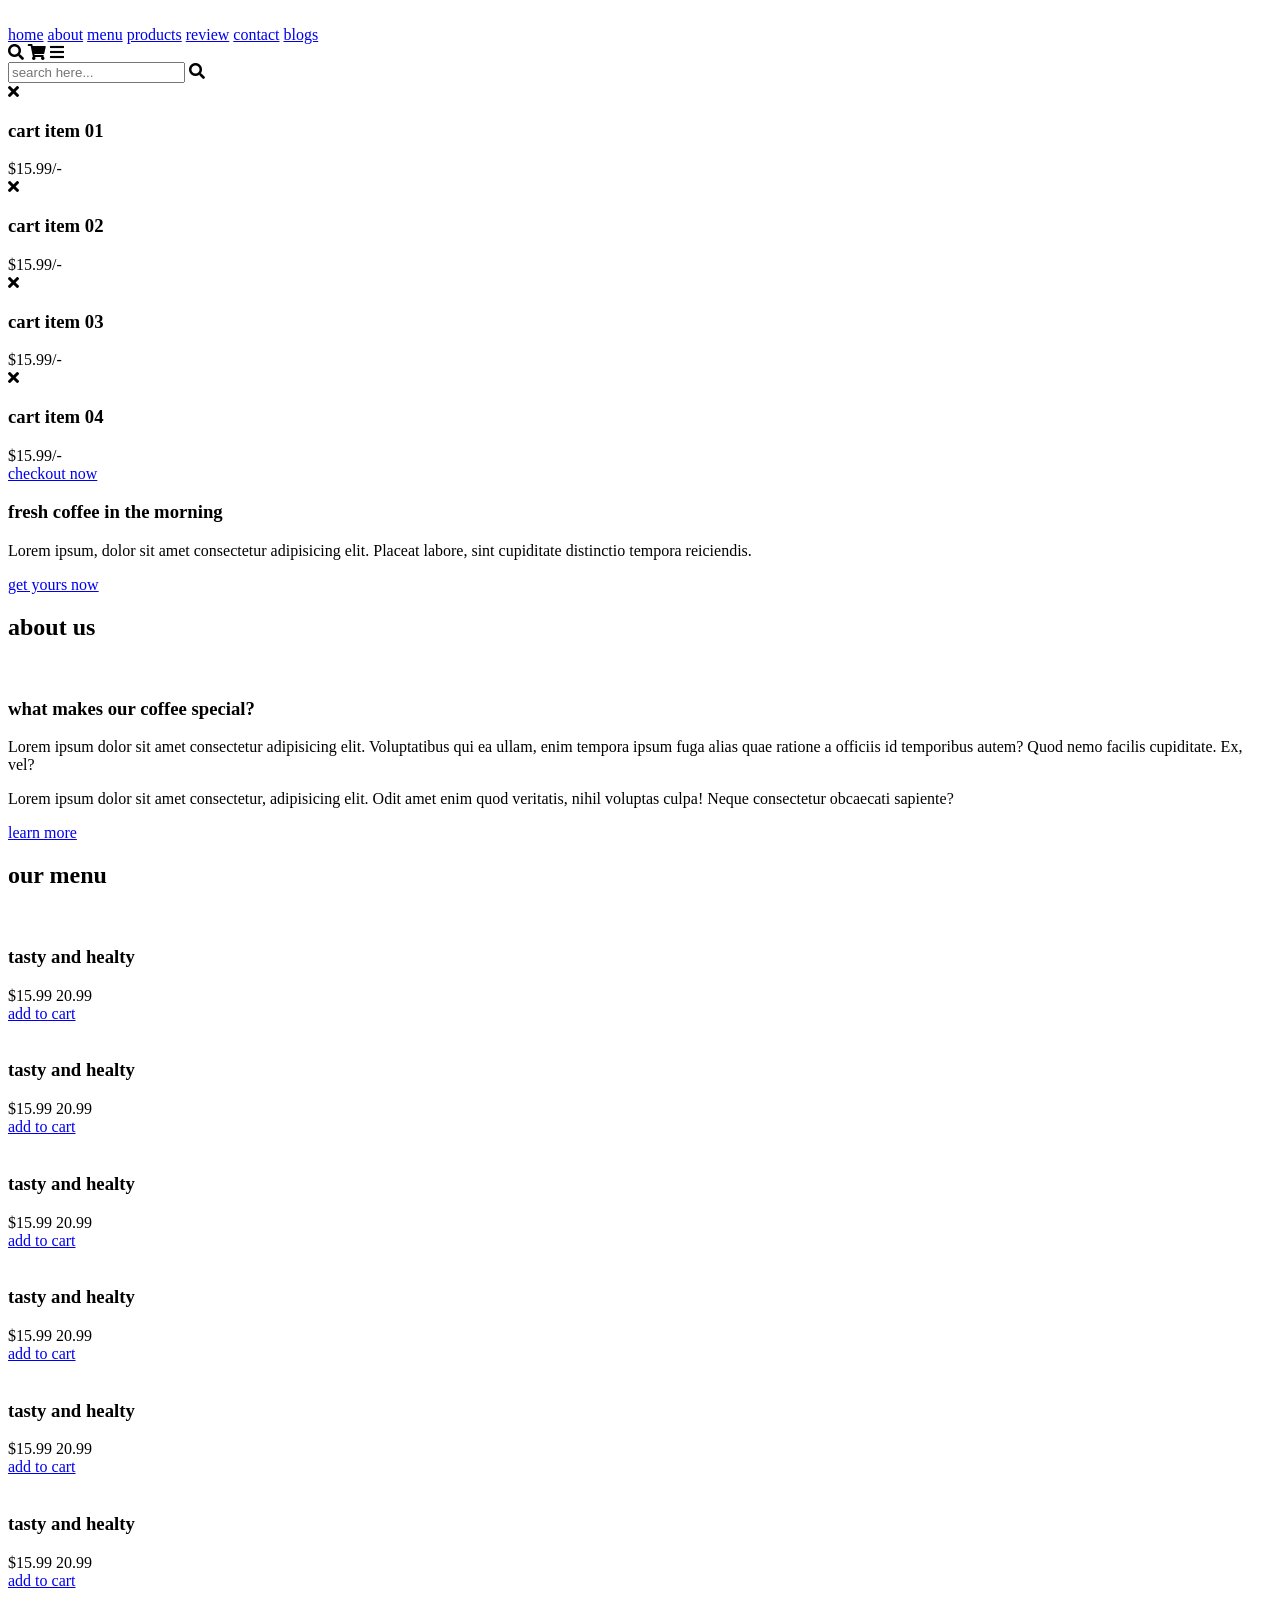
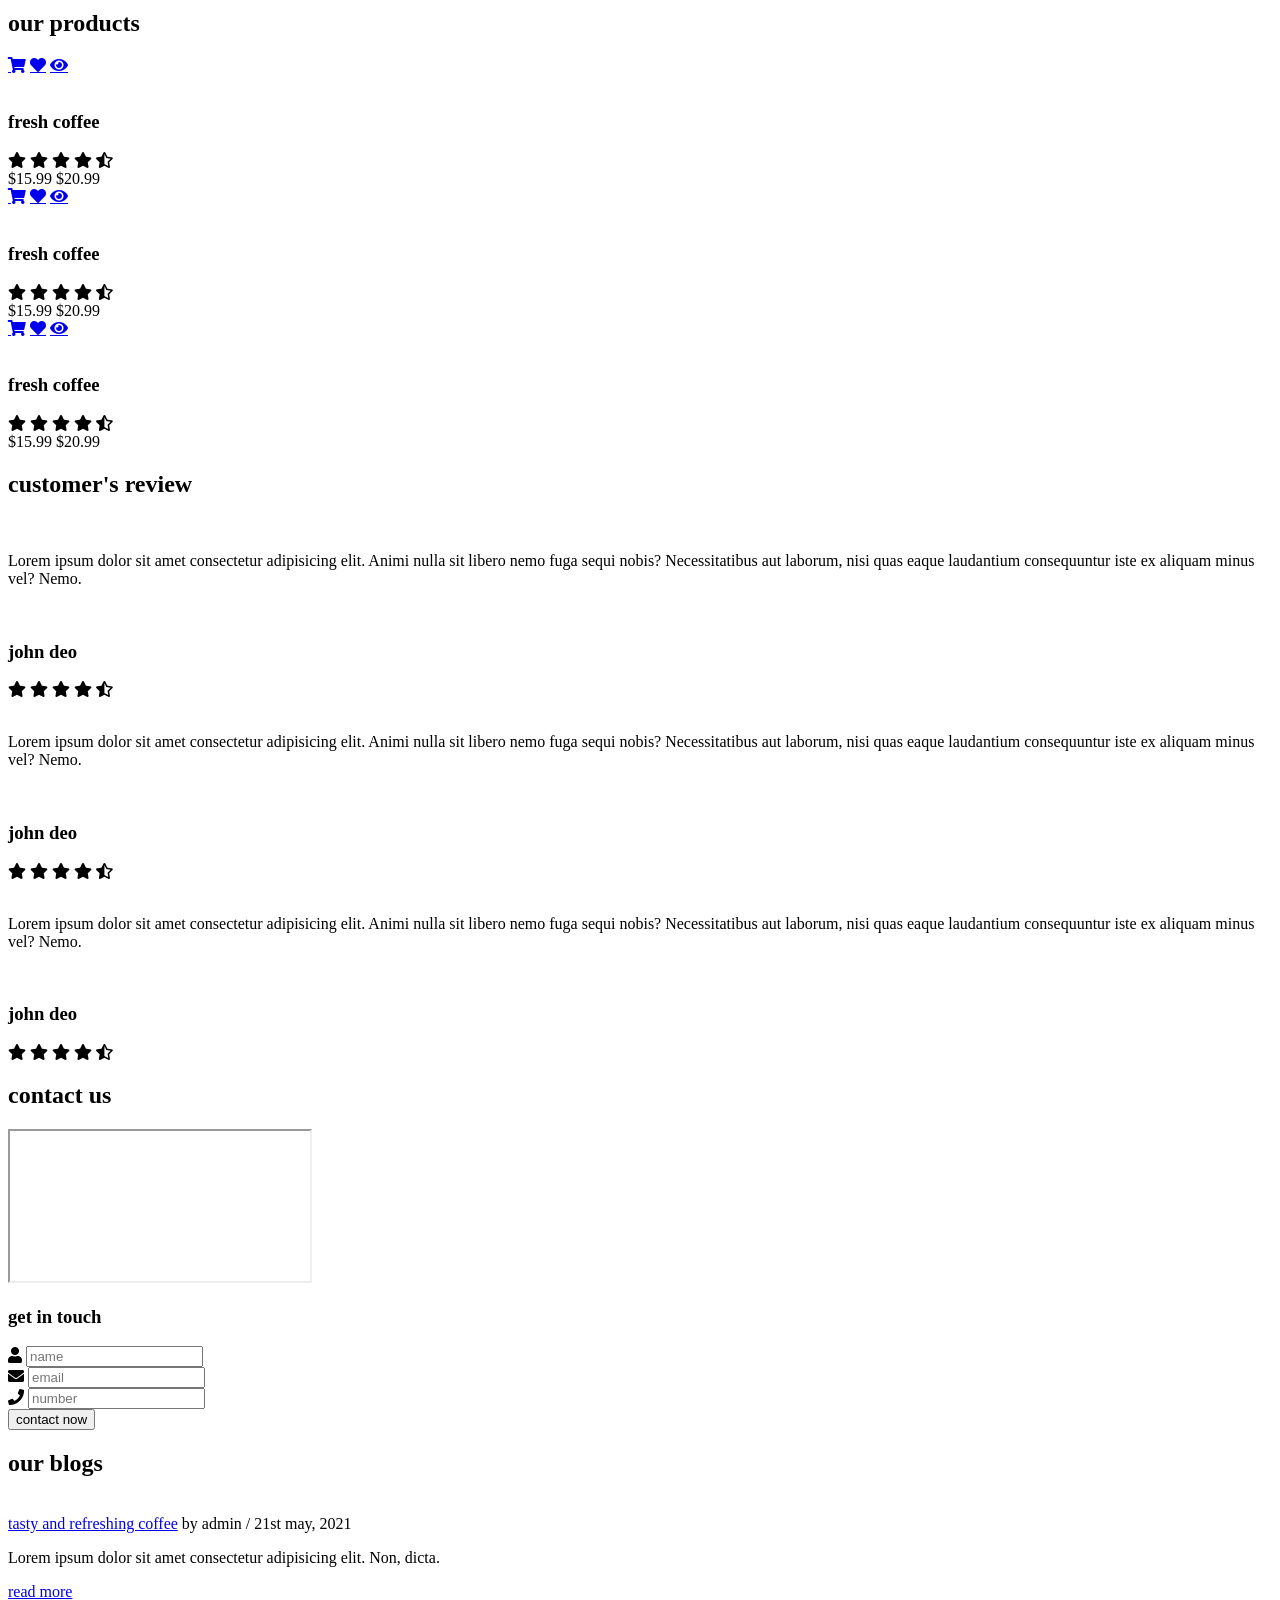
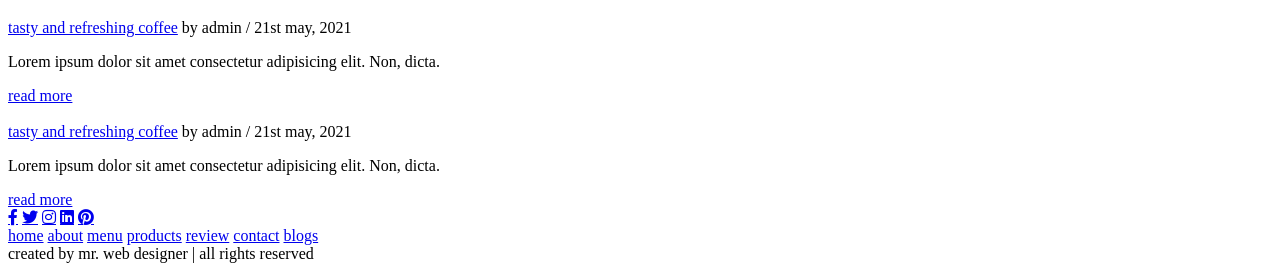
==== index.html @ 1914f65a "Add files via upload" ====
<!DOCTYPE html>
<html lang="en">
<head>
    <meta charset="UTF-8">
    <meta http-equiv="X-UA-Compatible" content="IE=edge">
    <meta name="viewport" content="width=device-width, initial-scale=1.0">
    <title>complete responsive coffee shop website design</title>

    <!-- font awesome cdn link  -->
    <link rel="stylesheet" href="https://cdnjs.cloudflare.com/ajax/libs/font-awesome/5.15.4/css/all.min.css">

    <!-- custom css file link  -->
    <link rel="stylesheet" href="css/style.css">

</head>
<body>
    
<!-- header section starts  -->

<header class="header">

    <a href="#" class="logo">
        <img src="images/logo.png" alt="">
    </a>

    <nav class="navbar">
        <a href="#home">home</a>
        <a href="#about">about</a>
        <a href="#menu">menu</a>
        <a href="#products">products</a>
        <a href="#review">review</a>
        <a href="#contact">contact</a>
        <a href="#blogs">blogs</a>
    </nav>

    <div class="icons">
        <div class="fas fa-search" id="search-btn"></div>
        <div class="fas fa-shopping-cart" id="cart-btn"></div>
        <div class="fas fa-bars" id="menu-btn"></div>
    </div>

    <div class="search-form">
        <input type="search" id="search-box" placeholder="search here...">
        <label for="search-box" class="fas fa-search"></label>
    </div>

    <div class="cart-items-container">
        <div class="cart-item">
            <span class="fas fa-times"></span>
            <img src="images/cart-item-1.png" alt="">
            <div class="content">
                <h3>cart item 01</h3>
                <div class="price">$15.99/-</div>
            </div>
        </div>
        <div class="cart-item">
            <span class="fas fa-times"></span>
            <img src="images/cart-item-2.png" alt="">
            <div class="content">
                <h3>cart item 02</h3>
                <div class="price">$15.99/-</div>
            </div>
        </div>
        <div class="cart-item">
            <span class="fas fa-times"></span>
            <img src="images/cart-item-3.png" alt="">
            <div class="content">
                <h3>cart item 03</h3>
                <div class="price">$15.99/-</div>
            </div>
        </div>
        <div class="cart-item">
            <span class="fas fa-times"></span>
            <img src="images/cart-item-4.png" alt="">
            <div class="content">
                <h3>cart item 04</h3>
                <div class="price">$15.99/-</div>
            </div>
        </div>
        <a href="#" class="btn">checkout now</a>
    </div>

</header>

<!-- header section ends -->

<!-- home section starts  -->

<section class="home" id="home">

    <div class="content">
        <h3>fresh coffee in the morning</h3>
        <p>Lorem ipsum, dolor sit amet consectetur adipisicing elit. Placeat labore, sint cupiditate distinctio tempora reiciendis.</p>
        <a href="#" class="btn">get yours now</a>
    </div>

</section>

<!-- home section ends -->

<!-- about section starts  -->

<section class="about" id="about">

    <h1 class="heading"> <span>about</span> us </h1>

    <div class="row">

        <div class="image">
            <img src="images/about-img.jpeg" alt="">
        </div>

        <div class="content">
            <h3>what makes our coffee special?</h3>
            <p>Lorem ipsum dolor sit amet consectetur adipisicing elit. Voluptatibus qui ea ullam, enim tempora ipsum fuga alias quae ratione a officiis id temporibus autem? Quod nemo facilis cupiditate. Ex, vel?</p>
            <p>Lorem ipsum dolor sit amet consectetur, adipisicing elit. Odit amet enim quod veritatis, nihil voluptas culpa! Neque consectetur obcaecati sapiente?</p>
            <a href="#" class="btn">learn more</a>
        </div>

    </div>

</section>

<!-- about section ends -->

<!-- menu section starts  -->

<section class="menu" id="menu">

    <h1 class="heading"> our <span>menu</span> </h1>

    <div class="box-container">

        <div class="box">
            <img src="images/menu-1.png" alt="">
            <h3>tasty and healty</h3>
            <div class="price">$15.99 <span>20.99</span></div>
            <a href="#" class="btn">add to cart</a>
        </div>

        <div class="box">
            <img src="images/menu-2.png" alt="">
            <h3>tasty and healty</h3>
            <div class="price">$15.99 <span>20.99</span></div>
            <a href="#" class="btn">add to cart</a>
        </div>

        <div class="box">
            <img src="images/menu-3.png" alt="">
            <h3>tasty and healty</h3>
            <div class="price">$15.99 <span>20.99</span></div>
            <a href="#" class="btn">add to cart</a>
        </div>

        <div class="box">
            <img src="images/menu-4.png" alt="">
            <h3>tasty and healty</h3>
            <div class="price">$15.99 <span>20.99</span></div>
            <a href="#" class="btn">add to cart</a>
        </div>

        <div class="box">
            <img src="images/menu-5.png" alt="">
            <h3>tasty and healty</h3>
            <div class="price">$15.99 <span>20.99</span></div>
            <a href="#" class="btn">add to cart</a>
        </div>

        <div class="box">
            <img src="images/menu-6.png" alt="">
            <h3>tasty and healty</h3>
            <div class="price">$15.99 <span>20.99</span></div>
            <a href="#" class="btn">add to cart</a>
        </div>

    </div>

</section>

<!-- menu section ends -->

<section class="products" id="products">

    <h1 class="heading"> our <span>products</span> </h1>

    <div class="box-container">

        <div class="box">
            <div class="icons">
                <a href="#" class="fas fa-shopping-cart"></a>
                <a href="#" class="fas fa-heart"></a>
                <a href="#" class="fas fa-eye"></a>
            </div>
            <div class="image">
                <img src="images/product-1.png" alt="">
            </div>
            <div class="content">
                <h3>fresh coffee</h3>
                <div class="stars">
                    <i class="fas fa-star"></i>
                    <i class="fas fa-star"></i>
                    <i class="fas fa-star"></i>
                    <i class="fas fa-star"></i>
                    <i class="fas fa-star-half-alt"></i>
                </div>
                <div class="price">$15.99 <span>$20.99</span></div>
            </div>
        </div>

        <div class="box">
            <div class="icons">
                <a href="#" class="fas fa-shopping-cart"></a>
                <a href="#" class="fas fa-heart"></a>
                <a href="#" class="fas fa-eye"></a>
            </div>
            <div class="image">
                <img src="images/product-2.png" alt="">
            </div>
            <div class="content">
                <h3>fresh coffee</h3>
                <div class="stars">
                    <i class="fas fa-star"></i>
                    <i class="fas fa-star"></i>
                    <i class="fas fa-star"></i>
                    <i class="fas fa-star"></i>
                    <i class="fas fa-star-half-alt"></i>
                </div>
                <div class="price">$15.99 <span>$20.99</span></div>
            </div>
        </div>

        <div class="box">
            <div class="icons">
                <a href="#" class="fas fa-shopping-cart"></a>
                <a href="#" class="fas fa-heart"></a>
                <a href="#" class="fas fa-eye"></a>
            </div>
            <div class="image">
                <img src="images/product-3.png" alt="">
            </div>
            <div class="content">
                <h3>fresh coffee</h3>
                <div class="stars">
                    <i class="fas fa-star"></i>
                    <i class="fas fa-star"></i>
                    <i class="fas fa-star"></i>
                    <i class="fas fa-star"></i>
                    <i class="fas fa-star-half-alt"></i>
                </div>
                <div class="price">$15.99 <span>$20.99</span></div>
            </div>
        </div>

    </div>

</section>

<!-- review section starts  -->

<section class="review" id="review">

    <h1 class="heading"> customer's <span>review</span> </h1>

    <div class="box-container">

        <div class="box">
            <img src="images/quote-img.png" alt="" class="quote">
            <p>Lorem ipsum dolor sit amet consectetur adipisicing elit. Animi nulla sit libero nemo fuga sequi nobis? Necessitatibus aut laborum, nisi quas eaque laudantium consequuntur iste ex aliquam minus vel? Nemo.</p>
            <img src="images/pic-1.png" class="user" alt="">
            <h3>john deo</h3>
            <div class="stars">
                <i class="fas fa-star"></i>
                <i class="fas fa-star"></i>
                <i class="fas fa-star"></i>
                <i class="fas fa-star"></i>
                <i class="fas fa-star-half-alt"></i>
            </div>
        </div>

        <div class="box">
            <img src="images/quote-img.png" alt="" class="quote">
            <p>Lorem ipsum dolor sit amet consectetur adipisicing elit. Animi nulla sit libero nemo fuga sequi nobis? Necessitatibus aut laborum, nisi quas eaque laudantium consequuntur iste ex aliquam minus vel? Nemo.</p>
            <img src="images/pic-2.png" class="user" alt="">
            <h3>john deo</h3>
            <div class="stars">
                <i class="fas fa-star"></i>
                <i class="fas fa-star"></i>
                <i class="fas fa-star"></i>
                <i class="fas fa-star"></i>
                <i class="fas fa-star-half-alt"></i>
            </div>
        </div>
        
        <div class="box">
            <img src="images/quote-img.png" alt="" class="quote">
            <p>Lorem ipsum dolor sit amet consectetur adipisicing elit. Animi nulla sit libero nemo fuga sequi nobis? Necessitatibus aut laborum, nisi quas eaque laudantium consequuntur iste ex aliquam minus vel? Nemo.</p>
            <img src="images/pic-3.png" class="user" alt="">
            <h3>john deo</h3>
            <div class="stars">
                <i class="fas fa-star"></i>
                <i class="fas fa-star"></i>
                <i class="fas fa-star"></i>
                <i class="fas fa-star"></i>
                <i class="fas fa-star-half-alt"></i>
            </div>
        </div>

    </div>

</section>

<!-- review section ends -->

<!-- contact section starts  -->

<section class="contact" id="contact">

    <h1 class="heading"> <span>contact</span> us </h1>

    <div class="row">

        <iframe class="map" src="https://www.google.com/maps/embed?pb=!1m18!1m12!1m3!1d30153.788252261566!2d72.82321484621745!3d19.141690214227783!2m3!1f0!2f0!3f0!3m2!1i1024!2i768!4f13.1!3m3!1m2!1s0x3be7b63aceef0c69%3A0x2aa80cf2287dfa3b!2sJogeshwari%20West%2C%20Mumbai%2C%20Maharashtra%20400047!5e0!3m2!1sen!2sin!4v1629452077891!5m2!1sen!2sin" allowfullscreen="" loading="lazy"></iframe>

        <form action="">
            <h3>get in touch</h3>
            <div class="inputBox">
                <span class="fas fa-user"></span>
                <input type="text" placeholder="name">
            </div>
            <div class="inputBox">
                <span class="fas fa-envelope"></span>
                <input type="email" placeholder="email">
            </div>
            <div class="inputBox">
                <span class="fas fa-phone"></span>
                <input type="number" placeholder="number">
            </div>
            <input type="submit" value="contact now" class="btn">
        </form>

    </div>

</section>

<!-- contact section ends -->

<!-- blogs section starts  -->

<section class="blogs" id="blogs">

    <h1 class="heading"> our <span>blogs</span> </h1>

    <div class="box-container">

        <div class="box">
            <div class="image">
                <img src="images/blog-1.jpeg" alt="">
            </div>
            <div class="content">
                <a href="#" class="title">tasty and refreshing coffee</a>
                <span>by admin / 21st may, 2021</span>
                <p>Lorem ipsum dolor sit amet consectetur adipisicing elit. Non, dicta.</p>
                <a href="#" class="btn">read more</a>
            </div>
        </div>

        <div class="box">
            <div class="image">
                <img src="images/blog-2.jpeg" alt="">
            </div>
            <div class="content">
                <a href="#" class="title">tasty and refreshing coffee</a>
                <span>by admin / 21st may, 2021</span>
                <p>Lorem ipsum dolor sit amet consectetur adipisicing elit. Non, dicta.</p>
                <a href="#" class="btn">read more</a>
            </div>
        </div>

        <div class="box">
            <div class="image">
                <img src="images/blog-3.jpeg" alt="">
            </div>
            <div class="content">
                <a href="#" class="title">tasty and refreshing coffee</a>
                <span>by admin / 21st may, 2021</span>
                <p>Lorem ipsum dolor sit amet consectetur adipisicing elit. Non, dicta.</p>
                <a href="#" class="btn">read more</a>
            </div>
        </div>

    </div>

</section>

<!-- blogs section ends -->

<!-- footer section starts  -->

<section class="footer">

    <div class="share">
        <a href="#" class="fab fa-facebook-f"></a>
        <a href="#" class="fab fa-twitter"></a>
        <a href="#" class="fab fa-instagram"></a>
        <a href="#" class="fab fa-linkedin"></a>
        <a href="#" class="fab fa-pinterest"></a>
    </div>

    <div class="links">
        <a href="#">home</a>
        <a href="#">about</a>
        <a href="#">menu</a>
        <a href="#">products</a>
        <a href="#">review</a>
        <a href="#">contact</a>
        <a href="#">blogs</a>
    </div>

    <div class="credit">created by <span>mr. web designer</span> | all rights reserved</div>

</section>

<!-- footer section ends -->

















<!-- custom js file link  -->
<script src="js/script.js"></script>

</body>
</html>
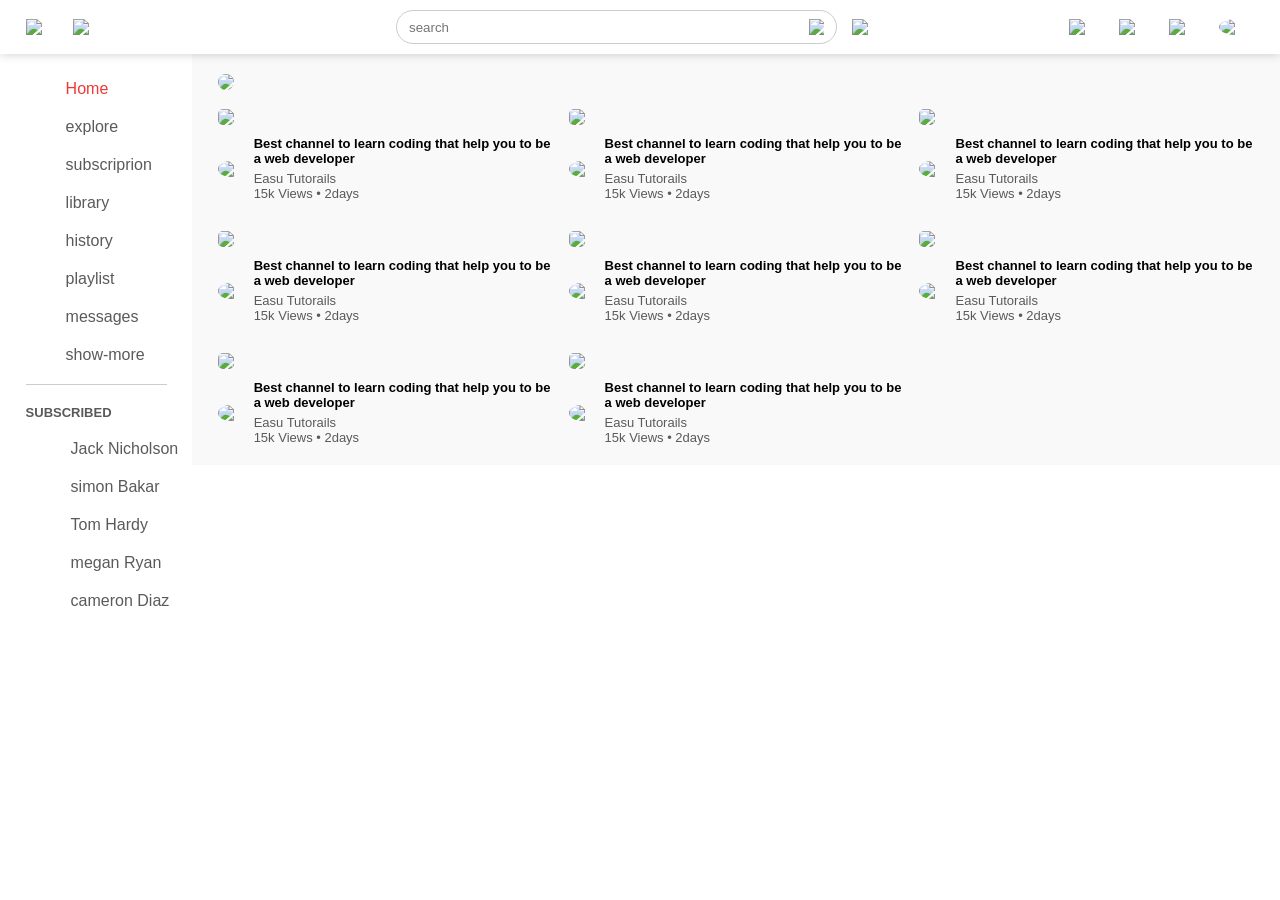
==== commit 591ee2af: "Add files via upload" ====
--- a/index.html
+++ b/index.html
@@ -4,423 +4,152 @@
     <meta charset="UTF-8">
     <meta http-equiv="X-UA-Compatible" content="IE=edge">
     <meta name="viewport" content="width=device-width, initial-scale=1.0">
-    <title>complete responsive coffee shop website design</title>
-
-    <!-- font awesome cdn link  -->
-    <link rel="stylesheet" href="https://cdnjs.cloudflare.com/ajax/libs/font-awesome/5.15.4/css/all.min.css">
-
-    <!-- custom css file link  -->
-    <link rel="stylesheet" href="css/style.css">
-
+    <title>Video Sharing Website - Easy Tutorails YouTube Channel</title>
+    <link rel="stylesheet" href="style.css">
 </head>
 <body>
-    
-<!-- header section starts  -->
+       
+    <nav class="flex-div">
+        <div class="nav-left flex-div">
+            <img src="images/menu.png" class="menu-icon">
+            <img src="images/logo.png" class="logo">
+        </div>
+        <div class="nav-middle flex-div">
+            <div class="search-box flex-div">
+                <input type="text" placeholder="search">
+                <img src="images/search.png">
+            </div>
+            <img src="images/voice-search.png" class="mic-icon">
+        </div>
+        <div class="nav-right flex-div">
+            <img src="images/upload.png">
+            <img src="images/more.png">
+            <img src="images/notification.png">
+            <img src="images/Jack.png" class="user-icon">
 
-<header class="header">
-
-    <a href="#" class="logo">
-        <img src="images/logo.png" alt="">
-    </a>
-
-    <nav class="navbar">
-        <a href="#home">home</a>
-        <a href="#about">about</a>
-        <a href="#menu">menu</a>
-        <a href="#products">products</a>
-        <a href="#review">review</a>
-        <a href="#contact">contact</a>
-        <a href="#blogs">blogs</a>
+        </div>
     </nav>
 
-    <div class="icons">
-        <div class="fas fa-search" id="search-btn"></div>
-        <div class="fas fa-shopping-cart" id="cart-btn"></div>
-        <div class="fas fa-bars" id="menu-btn"></div>
+    <!--------------------SideBar---------------->
+    <div class="sidebar">
+        <div class="shortcut-links">
+            <a href=""><img src="images/home.png" alt=""><p>Home</p></a>
+            <a href=""><img src="images/explore.png" alt=""><p>explore</p></a>
+            <a href=""><img src="images/subscriprion.png" alt=""><p>subscriprion</p></a>
+            <a href=""><img src="images/library.png" alt=""><p>library</p></a>
+            <a href=""><img src="images/history.png" alt=""><p>history</p></a>
+            <a href=""><img src="images/playlist.png" alt=""><p>playlist</p></a>
+            <a href=""><img src="images/messages.png" alt=""><p>messages</p></a>
+            <a href=""><img src="images/show-more.png" alt=""><p>show-more</p></a>
+            <hr>
+        </div>  
+        <div class="subscribed-list">
+            <h3>SUBSCRIBED</h3>
+            <a href=""><img src="images/Jack.png" alt=""><p>Jack Nicholson</p></a>
+            <a href=""><img src="images/simon.png" alt=""><p>simon Bakar</p></a>
+            <a href=""><img src="images/tom.png" alt=""><p>Tom Hardy</p></a>
+            <a href=""><img src="images/megan.png" alt=""><p>megan Ryan</p></a>
+            <a href=""><img src="images/cameron.png" alt=""><p>cameron Diaz</p></a>
+
+        </div>
     </div>
+<!-- ---------------main------------- -->
+<div class="container">
+    <div class="banner">
+        <img src="images/banner.png">
+    </div>
+    <div class="list-container">
+        <div class="vid-list">
+            <a href="play-video.html"><img src="images/thumbnail1.png" class="thumbnail"></a>
+              <div class="flex-div">
+                  <img src="images/Jack.png">
+                  <div class="vid-info">
+                    <a href="play-video.html">Best channel to learn coding that help you to be a web developer      </a>
+                     <p>Easu Tutorails</p>
+                     <p>15k Views &bull; 2days</p>
+                  </div>
+              </div>
+        </div>
+        <div class="vid-list">
+            <a href=""></a><img src="images/thumbnail2.png" class="thumbnail"></a>
+             <div class="flex-div">
+                 <img src="images/Jack.png">
+                 <div class="vid-info">
+                   <a href="">Best channel to learn coding that help you to be a web developer      </a>
+                    <p>Easu Tutorails</p>
+                    <p>15k Views &bull; 2days</p>
+                 </div>
+             </div>
+       </div>
 
-    <div class="search-form">
-        <input type="search" id="search-box" placeholder="search here...">
-        <label for="search-box" class="fas fa-search"></label>
+       <div class="vid-list">
+        <a href=""></a><img src="images/thumbnail3.png" class="thumbnail"></a>
+         <div class="flex-div">
+             <img src="images/Jack.png">
+             <div class="vid-info">
+               <a href="">Best channel to learn coding that help you to be a web developer      </a>
+                <p>Easu Tutorails</p>
+                <p>15k Views &bull; 2days</p>
+             </div>
+         </div>
+   </div>
+   <div class="vid-list">
+    <a href=""></a><img src="images/thumbnail4.png" class="thumbnail"></a>
+     <div class="flex-div">
+         <img src="images/Jack.png">
+         <div class="vid-info">
+           <a href="">Best channel to learn coding that help you to be a web developer      </a>
+            <p>Easu Tutorails</p>
+            <p>15k Views &bull; 2days</p>
+         </div>
+     </div>
+</div>
+<div class="vid-list">
+    <a href=""></a><img src="images/thumbnail5.png" class="thumbnail"></a>
+     <div class="flex-div">
+         <img src="images/Jack.png">
+         <div class="vid-info">
+           <a href="">Best channel to learn coding that help you to be a web developer      </a>
+            <p>Easu Tutorails</p>
+            <p>15k Views &bull; 2days</p>
+         </div>
+     </div>
+</div>
+<div class="vid-list">
+    <a href=""><img src="images/thumbnail6.png" class="thumbnail"></a>
+     <div class="flex-div">
+         <img src="images/Jack.png">
+         <div class="vid-info">
+           <a href="">Best channel to learn coding that help you to be a web developer      </a>
+            <p>Easu Tutorails</p>
+            <p>15k Views &bull; 2days</p>
+         </div>
+     </div>
+</div>
+<div class="vid-list">
+    <a href=""></a><img src="images/thumbnail7.png" class="thumbnail"></a>
+     <div class="flex-div">
+         <img src="images/Jack.png">
+         <div class="vid-info">
+           <a href="">Best channel to learn coding that help you to be a web developer      </a>
+            <p>Easu Tutorails</p>
+            <p>15k Views &bull; 2days</p>
+         </div>
+     </div>
+</div>
+<div class="vid-list">
+    <a href=""></a><img src="images/thumbnail8.png" class="thumbnail"></a>
+     <div class="flex-div">
+         <img src="images/Jack.png">
+         <div class="vid-info">
+           <a href="">Best channel to learn coding that help you to be a web developer      </a>
+            <p>Easu Tutorails</p>
+            <p>15k Views &bull; 2days</p>
+         </div>
+     </div>
+</div>
     </div>
-
-    <div class="cart-items-container">
-        <div class="cart-item">
-            <span class="fas fa-times"></span>
-            <img src="images/cart-item-1.png" alt="">
-            <div class="content">
-                <h3>cart item 01</h3>
-                <div class="price">$15.99/-</div>
-            </div>
-        </div>
-        <div class="cart-item">
-            <span class="fas fa-times"></span>
-            <img src="images/cart-item-2.png" alt="">
-            <div class="content">
-                <h3>cart item 02</h3>
-                <div class="price">$15.99/-</div>
-            </div>
-        </div>
-        <div class="cart-item">
-            <span class="fas fa-times"></span>
-            <img src="images/cart-item-3.png" alt="">
-            <div class="content">
-                <h3>cart item 03</h3>
-                <div class="price">$15.99/-</div>
-            </div>
-        </div>
-        <div class="cart-item">
-            <span class="fas fa-times"></span>
-            <img src="images/cart-item-4.png" alt="">
-            <div class="content">
-                <h3>cart item 04</h3>
-                <div class="price">$15.99/-</div>
-            </div>
-        </div>
-        <a href="#" class="btn">checkout now</a>
-    </div>
-
-</header>
-
-<!-- header section ends -->
-
-<!-- home section starts  -->
-
-<section class="home" id="home">
-
-    <div class="content">
-        <h3>fresh coffee in the morning</h3>
-        <p>Lorem ipsum, dolor sit amet consectetur adipisicing elit. Placeat labore, sint cupiditate distinctio tempora reiciendis.</p>
-        <a href="#" class="btn">get yours now</a>
-    </div>
-
-</section>
-
-<!-- home section ends -->
-
-<!-- about section starts  -->
-
-<section class="about" id="about">
-
-    <h1 class="heading"> <span>about</span> us </h1>
-
-    <div class="row">
-
-        <div class="image">
-            <img src="images/about-img.jpeg" alt="">
-        </div>
-
-        <div class="content">
-            <h3>what makes our coffee special?</h3>
-            <p>Lorem ipsum dolor sit amet consectetur adipisicing elit. Voluptatibus qui ea ullam, enim tempora ipsum fuga alias quae ratione a officiis id temporibus autem? Quod nemo facilis cupiditate. Ex, vel?</p>
-            <p>Lorem ipsum dolor sit amet consectetur, adipisicing elit. Odit amet enim quod veritatis, nihil voluptas culpa! Neque consectetur obcaecati sapiente?</p>
-            <a href="#" class="btn">learn more</a>
-        </div>
-
-    </div>
-
-</section>
-
-<!-- about section ends -->
-
-<!-- menu section starts  -->
-
-<section class="menu" id="menu">
-
-    <h1 class="heading"> our <span>menu</span> </h1>
-
-    <div class="box-container">
-
-        <div class="box">
-            <img src="images/menu-1.png" alt="">
-            <h3>tasty and healty</h3>
-            <div class="price">$15.99 <span>20.99</span></div>
-            <a href="#" class="btn">add to cart</a>
-        </div>
-
-        <div class="box">
-            <img src="images/menu-2.png" alt="">
-            <h3>tasty and healty</h3>
-            <div class="price">$15.99 <span>20.99</span></div>
-            <a href="#" class="btn">add to cart</a>
-        </div>
-
-        <div class="box">
-            <img src="images/menu-3.png" alt="">
-            <h3>tasty and healty</h3>
-            <div class="price">$15.99 <span>20.99</span></div>
-            <a href="#" class="btn">add to cart</a>
-        </div>
-
-        <div class="box">
-            <img src="images/menu-4.png" alt="">
-            <h3>tasty and healty</h3>
-            <div class="price">$15.99 <span>20.99</span></div>
-            <a href="#" class="btn">add to cart</a>
-        </div>
-
-        <div class="box">
-            <img src="images/menu-5.png" alt="">
-            <h3>tasty and healty</h3>
-            <div class="price">$15.99 <span>20.99</span></div>
-            <a href="#" class="btn">add to cart</a>
-        </div>
-
-        <div class="box">
-            <img src="images/menu-6.png" alt="">
-            <h3>tasty and healty</h3>
-            <div class="price">$15.99 <span>20.99</span></div>
-            <a href="#" class="btn">add to cart</a>
-        </div>
-
-    </div>
-
-</section>
-
-<!-- menu section ends -->
-
-<section class="products" id="products">
-
-    <h1 class="heading"> our <span>products</span> </h1>
-
-    <div class="box-container">
-
-        <div class="box">
-            <div class="icons">
-                <a href="#" class="fas fa-shopping-cart"></a>
-                <a href="#" class="fas fa-heart"></a>
-                <a href="#" class="fas fa-eye"></a>
-            </div>
-            <div class="image">
-                <img src="images/product-1.png" alt="">
-            </div>
-            <div class="content">
-                <h3>fresh coffee</h3>
-                <div class="stars">
-                    <i class="fas fa-star"></i>
-                    <i class="fas fa-star"></i>
-                    <i class="fas fa-star"></i>
-                    <i class="fas fa-star"></i>
-                    <i class="fas fa-star-half-alt"></i>
-                </div>
-                <div class="price">$15.99 <span>$20.99</span></div>
-            </div>
-        </div>
-
-        <div class="box">
-            <div class="icons">
-                <a href="#" class="fas fa-shopping-cart"></a>
-                <a href="#" class="fas fa-heart"></a>
-                <a href="#" class="fas fa-eye"></a>
-            </div>
-            <div class="image">
-                <img src="images/product-2.png" alt="">
-            </div>
-            <div class="content">
-                <h3>fresh coffee</h3>
-                <div class="stars">
-                    <i class="fas fa-star"></i>
-                    <i class="fas fa-star"></i>
-                    <i class="fas fa-star"></i>
-                    <i class="fas fa-star"></i>
-                    <i class="fas fa-star-half-alt"></i>
-                </div>
-                <div class="price">$15.99 <span>$20.99</span></div>
-            </div>
-        </div>
-
-        <div class="box">
-            <div class="icons">
-                <a href="#" class="fas fa-shopping-cart"></a>
-                <a href="#" class="fas fa-heart"></a>
-                <a href="#" class="fas fa-eye"></a>
-            </div>
-            <div class="image">
-                <img src="images/product-3.png" alt="">
-            </div>
-            <div class="content">
-                <h3>fresh coffee</h3>
-                <div class="stars">
-                    <i class="fas fa-star"></i>
-                    <i class="fas fa-star"></i>
-                    <i class="fas fa-star"></i>
-                    <i class="fas fa-star"></i>
-                    <i class="fas fa-star-half-alt"></i>
-                </div>
-                <div class="price">$15.99 <span>$20.99</span></div>
-            </div>
-        </div>
-
-    </div>
-
-</section>
-
-<!-- review section starts  -->
-
-<section class="review" id="review">
-
-    <h1 class="heading"> customer's <span>review</span> </h1>
-
-    <div class="box-container">
-
-        <div class="box">
-            <img src="images/quote-img.png" alt="" class="quote">
-            <p>Lorem ipsum dolor sit amet consectetur adipisicing elit. Animi nulla sit libero nemo fuga sequi nobis? Necessitatibus aut laborum, nisi quas eaque laudantium consequuntur iste ex aliquam minus vel? Nemo.</p>
-            <img src="images/pic-1.png" class="user" alt="">
-            <h3>john deo</h3>
-            <div class="stars">
-                <i class="fas fa-star"></i>
-                <i class="fas fa-star"></i>
-                <i class="fas fa-star"></i>
-                <i class="fas fa-star"></i>
-                <i class="fas fa-star-half-alt"></i>
-            </div>
-        </div>
-
-        <div class="box">
-            <img src="images/quote-img.png" alt="" class="quote">
-            <p>Lorem ipsum dolor sit amet consectetur adipisicing elit. Animi nulla sit libero nemo fuga sequi nobis? Necessitatibus aut laborum, nisi quas eaque laudantium consequuntur iste ex aliquam minus vel? Nemo.</p>
-            <img src="images/pic-2.png" class="user" alt="">
-            <h3>john deo</h3>
-            <div class="stars">
-                <i class="fas fa-star"></i>
-                <i class="fas fa-star"></i>
-                <i class="fas fa-star"></i>
-                <i class="fas fa-star"></i>
-                <i class="fas fa-star-half-alt"></i>
-            </div>
-        </div>
-        
-        <div class="box">
-            <img src="images/quote-img.png" alt="" class="quote">
-            <p>Lorem ipsum dolor sit amet consectetur adipisicing elit. Animi nulla sit libero nemo fuga sequi nobis? Necessitatibus aut laborum, nisi quas eaque laudantium consequuntur iste ex aliquam minus vel? Nemo.</p>
-            <img src="images/pic-3.png" class="user" alt="">
-            <h3>john deo</h3>
-            <div class="stars">
-                <i class="fas fa-star"></i>
-                <i class="fas fa-star"></i>
-                <i class="fas fa-star"></i>
-                <i class="fas fa-star"></i>
-                <i class="fas fa-star-half-alt"></i>
-            </div>
-        </div>
-
-    </div>
-
-</section>
-
-<!-- review section ends -->
-
-<!-- contact section starts  -->
-
-<section class="contact" id="contact">
-
-    <h1 class="heading"> <span>contact</span> us </h1>
-
-    <div class="row">
-
-        <iframe class="map" src="https://www.google.com/maps/embed?pb=!1m18!1m12!1m3!1d30153.788252261566!2d72.82321484621745!3d19.141690214227783!2m3!1f0!2f0!3f0!3m2!1i1024!2i768!4f13.1!3m3!1m2!1s0x3be7b63aceef0c69%3A0x2aa80cf2287dfa3b!2sJogeshwari%20West%2C%20Mumbai%2C%20Maharashtra%20400047!5e0!3m2!1sen!2sin!4v1629452077891!5m2!1sen!2sin" allowfullscreen="" loading="lazy"></iframe>
-
-        <form action="">
-            <h3>get in touch</h3>
-            <div class="inputBox">
-                <span class="fas fa-user"></span>
-                <input type="text" placeholder="name">
-            </div>
-            <div class="inputBox">
-                <span class="fas fa-envelope"></span>
-                <input type="email" placeholder="email">
-            </div>
-            <div class="inputBox">
-                <span class="fas fa-phone"></span>
-                <input type="number" placeholder="number">
-            </div>
-            <input type="submit" value="contact now" class="btn">
-        </form>
-
-    </div>
-
-</section>
-
-<!-- contact section ends -->
-
-<!-- blogs section starts  -->
-
-<section class="blogs" id="blogs">
-
-    <h1 class="heading"> our <span>blogs</span> </h1>
-
-    <div class="box-container">
-
-        <div class="box">
-            <div class="image">
-                <img src="images/blog-1.jpeg" alt="">
-            </div>
-            <div class="content">
-                <a href="#" class="title">tasty and refreshing coffee</a>
-                <span>by admin / 21st may, 2021</span>
-                <p>Lorem ipsum dolor sit amet consectetur adipisicing elit. Non, dicta.</p>
-                <a href="#" class="btn">read more</a>
-            </div>
-        </div>
-
-        <div class="box">
-            <div class="image">
-                <img src="images/blog-2.jpeg" alt="">
-            </div>
-            <div class="content">
-                <a href="#" class="title">tasty and refreshing coffee</a>
-                <span>by admin / 21st may, 2021</span>
-                <p>Lorem ipsum dolor sit amet consectetur adipisicing elit. Non, dicta.</p>
-                <a href="#" class="btn">read more</a>
-            </div>
-        </div>
-
-        <div class="box">
-            <div class="image">
-                <img src="images/blog-3.jpeg" alt="">
-            </div>
-            <div class="content">
-                <a href="#" class="title">tasty and refreshing coffee</a>
-                <span>by admin / 21st may, 2021</span>
-                <p>Lorem ipsum dolor sit amet consectetur adipisicing elit. Non, dicta.</p>
-                <a href="#" class="btn">read more</a>
-            </div>
-        </div>
-
-    </div>
-
-</section>
-
-<!-- blogs section ends -->
-
-<!-- footer section starts  -->
-
-<section class="footer">
-
-    <div class="share">
-        <a href="#" class="fab fa-facebook-f"></a>
-        <a href="#" class="fab fa-twitter"></a>
-        <a href="#" class="fab fa-instagram"></a>
-        <a href="#" class="fab fa-linkedin"></a>
-        <a href="#" class="fab fa-pinterest"></a>
-    </div>
-
-    <div class="links">
-        <a href="#">home</a>
-        <a href="#">about</a>
-        <a href="#">menu</a>
-        <a href="#">products</a>
-        <a href="#">review</a>
-        <a href="#">contact</a>
-        <a href="#">blogs</a>
-    </div>
-
-    <div class="credit">created by <span>mr. web designer</span> | all rights reserved</div>
-
-</section>
-
-<!-- footer section ends -->
+</div>
 
 
 
@@ -428,18 +157,6 @@
 
 
 
-
-
-
-
-
-
-
-
-
-
-<!-- custom js file link  -->
-<script src="js/script.js"></script>
-
+    <script src="script.js"></script>
 </body>
-</html>+</html
--- a/style.css
+++ b/style.css
@@ -0,0 +1,402 @@
+*{
+    margin: 0;
+    padding: 0;
+    box-sizing: border-box;
+    font-family: 'poppins', sans-serif;
+}
+
+a{
+    text-decoration: none;
+    color: #5a5a5a;
+}
+img{
+    cursor: pointer;
+}
+
+.flex-div{
+    display: flex;
+    align-items: center;
+}
+nav{
+    padding: 10px 2%;
+    justify-content: space-between;
+    box-shadow: 0 0 10px rgba(0, 0, 0, 0.2);
+    background: #fff;
+    position: sticky;
+    top: 0;
+    z-index: 10;
+}
+.nav-right img{
+    width: 25px;
+    margin-right: 25px;
+}
+.nav-right .user-icon{
+   width: 35px;
+   border-radius: 50%;
+   margin-right: 0;
+}
+
+.nav-left .menu-icon{
+    width: 22px;
+    margin-right: 25px;
+}
+.nav-left .logo{
+    width: 122px;
+}
+
+.nav-middle .mic-icon{
+    width: 16px;
+}
+
+.nav-middle .search-box{
+    border: 1px solid #ccc;
+    margin-right: 15px;
+    padding: 8px 12px;
+    border-radius: 25px;
+}
+
+.nav-middle .search-box input{
+    width: 400px;
+    border: 0;
+    outline: 0;
+    background: transparent;
+}
+
+.nav-middle .search-box img{
+    width: 15px;
+}
+
+/*---------------Sidebar-----------*/
+.sidebar{
+    background: #fff;
+    width: 15%;
+    height: 100vh;
+    position: fixed;
+    top: 0;
+    padding-left: 2%;
+    padding-top: 80px;
+}
+.shortcut-links a img{
+    width: 20px;
+    margin-right: 20px;
+}
+
+.shortcut-links a{
+    display: flex;
+    align-items: center;
+    margin-bottom: 20px;
+    width: fit-content;
+    flex-wrap: wrap;
+}
+.shortcut-links a:first-child{
+    color: #ed3833;
+}
+.sidebar hr{
+    border: 0;
+    height: 1px;
+    background: #ccc;
+    width: 85%;
+}
+
+.subscribed-list h3{
+    font-size: 13px;
+    margin: 20px 0;
+    color: #5a5a5a;
+}
+.subscribed-list a{
+    display: flex;
+    align-items: center;
+    margin-bottom: 20px;
+    width: fit-content;
+    flex-wrap: wrap;
+}
+.subscribed-list a img{
+    width: 25px;
+    border-radius: 50%;
+    margin-right: 20px;
+}
+.small-sidebar{
+    width: 5%;
+}
+.small-sidebar a p{
+    display: none;
+}
+.small-sidebar h3{
+    display: none;
+}
+.small-sidebar hr{
+    margin-bottom: 25px;
+    width: 50%;
+}
+/* ------------------main---------- */
+.container{
+    background: #f9f9f9;
+    padding-left: 17%;
+    padding-right: 2%;
+    padding-top: 20px;
+    padding-bottom: 20px;
+}
+
+.large-container{
+    padding-left: 7%;
+}
+
+.banner{
+    width: 100%;
+}
+.banner img{
+    width: 100%;
+    border-radius: 8px;
+}
+.list-container{
+    display: grid;
+    grid-template-columns: repeat(auto-fit, minmax(250px, 1fr));
+    grid-column-gap: 16px;
+    grid-row-gap: 30px;
+    margin-top: 15px;
+}
+
+.vid-list .thumbnail{
+    width: 100%;
+    border-radius: 5px;
+}
+.vid-list .flex-div{
+    align-items: center;
+    margin-top: 7px;
+}
+.vid-list .flex-div img{
+    width: 35px;
+    margin-right: 10px;
+    border-radius: 50%;
+}
+.vid-info{
+    color: #5a5a5a;
+    font-size: 13px;
+}
+.vid-info a{
+    color: #000;
+    font-weight: 600;
+    display: block;
+    margin-bottom: 5px;
+}
+
+/* ----------media quarry for 900px Width--------- */
+@media (max-width: 900px){
+    .menu-icon{
+        display: none;
+    }
+    .sidebar{
+        display: none;
+    }
+    .container, .large-container{
+        padding-left: 5%;
+        padding-right: 5%;
+    }
+    .nav-right img{
+        display: none;
+    }
+    .nav-right .user-icon{
+        display: block;
+        width: 30px;
+    }
+
+    .nav-middle .search-box input{
+        width: 100px;
+    }
+    .nav-middle .mic-icon{
+        display: none;
+    }
+     .nav-left .logo{
+        width: 90px;
+    }
+}
+
+/* ------------------play-video--------- */
+.play-container{
+    padding-left: 2%;
+}
+.row{
+    display: flex;
+    justify-content: space-between;
+    flex-wrap: wrap;
+}
+.play-video{
+    flex-basis: 69%;
+}
+.right-sidebar{
+    flex-basis: 30%;
+}
+.play-video video{
+    width: 100%;
+}
+
+.side-video-list{
+    display: flex;
+    justify-content: space-between;
+    margin-bottom: 8px;
+}
+.side-video-list img{
+    width: 100%;
+}
+.side-video-list .small-thumbnail{
+    flex-basis: 49%;
+}
+
+.side-video-list .vid-info{
+    flex-basis: 49%;
+}
+.play-video .tags a{
+    color: #0000ff;
+    font-size: 13px;
+}
+.play-video h3{
+    font-weight: 600;
+    font-size: 22px;
+}
+.play-video .play-video-info{
+    display: flex;
+    align-items: center;
+    justify-content: space-between;
+    flex-wrap: wrap;
+    margin-top: 10px;
+    font-size: 14px;
+    color: #5a5a5a;
+}
+.play-video .play-video-info a img{
+    width: 20px;
+    margin-right: 8px;
+}
+.play-video .play-video-info a{
+    display: inline-flex;
+    align-items: center;
+    margin-left: 15px;
+}
+.play-video hr{
+    border: 1;
+    height: 2px;
+    color: rgb(2, 2, 2);
+    margin: 10px 0;
+}
+.plublisher{
+    display: flex;
+    align-items: center;
+    margin-top: 20px;
+}
+.plublisher div{
+    flex: 1;
+    line-height: 18px;
+}
+.plublisher img{
+    width: 40px;
+    border-radius: 50%;
+    margin-right: 15px;
+}
+.plublisher div p{
+    font-weight: 600;
+    color: #000;
+    font-size: 18px;
+}
+.plublisher div span{
+    font-size: 13px;
+    color: #5a5a5a;
+}
+.plublisher button{
+    background: red;
+    color: #fff;
+    padding: 8px 30px;
+    border: 0;
+    outline: 0;
+    border-radius: 4px;
+    cursor: pointer;
+}
+.vid-description{
+    padding-left: 55px;
+    margin: 15px 0;
+}
+.vid-description p{
+    margin-bottom: 5px;
+    font-size: 14px;
+    color: #5a5a5a;
+}
+.vid-description h4{
+    font-size: 14px;
+    color: #5a5a5a;
+    margin-top: 15px;
+}
+.add-comment{
+    display: flex;
+    align-items: center;
+    margin: 30px 0;
+}
+.add-comment img{
+    width: 35px;
+    border-radius: 50%;
+    margin-right: 15px;
+}
+.add-comment input{
+    border: 0;
+    outline: 0;
+    border-bottom: 1px solid #ccc;
+    width: 100%;
+    padding-top: 10px;
+    background: transparent;
+
+}
+.old-comment{
+    display: flex;
+    align-items: center;
+    margin: 20px 0;
+}
+.old-comment img{
+    width: 35px;
+    border-radius: 50%;
+    margin-right: 15px;
+}
+.old-comment h3{
+    font-size: 14px;
+    margin-bottom: 2px;
+}
+.old-comment h3 span{
+    font-size: 12px;
+    color: #5a5a5a;
+    font-weight: 500;
+    margin-left: 8px;
+}
+.old-comment .acomment-action{
+    display: flex;
+    align-items: center;
+    margin: 8px 0;
+    font-size: 14px;
+}
+.old-comment .acomment-action img{
+    border-radius: 0;
+    width: 20px;
+    margin-right: 5px;
+}
+.old-comment .acomment-action span{
+    margin-right: 20px;
+    color: #5a5a5a;
+}
+.old-comment .acomment-action a{
+    color: #0000ff;
+}
+
+@media (max-width:900px){
+    .play-video{
+        flex-basis: 100%;
+    }
+    .right-sidebar{
+        flex-basis: 100%;
+    }
+    .play-container{
+        padding-left: 5%;
+    }
+    .vid-description{
+        padding-left: 0;
+    }
+    .play-video .play-video-info a{
+        margin-left: 0;
+        margin-top: 15px;
+        margin-right: 15px;
+    }
+}
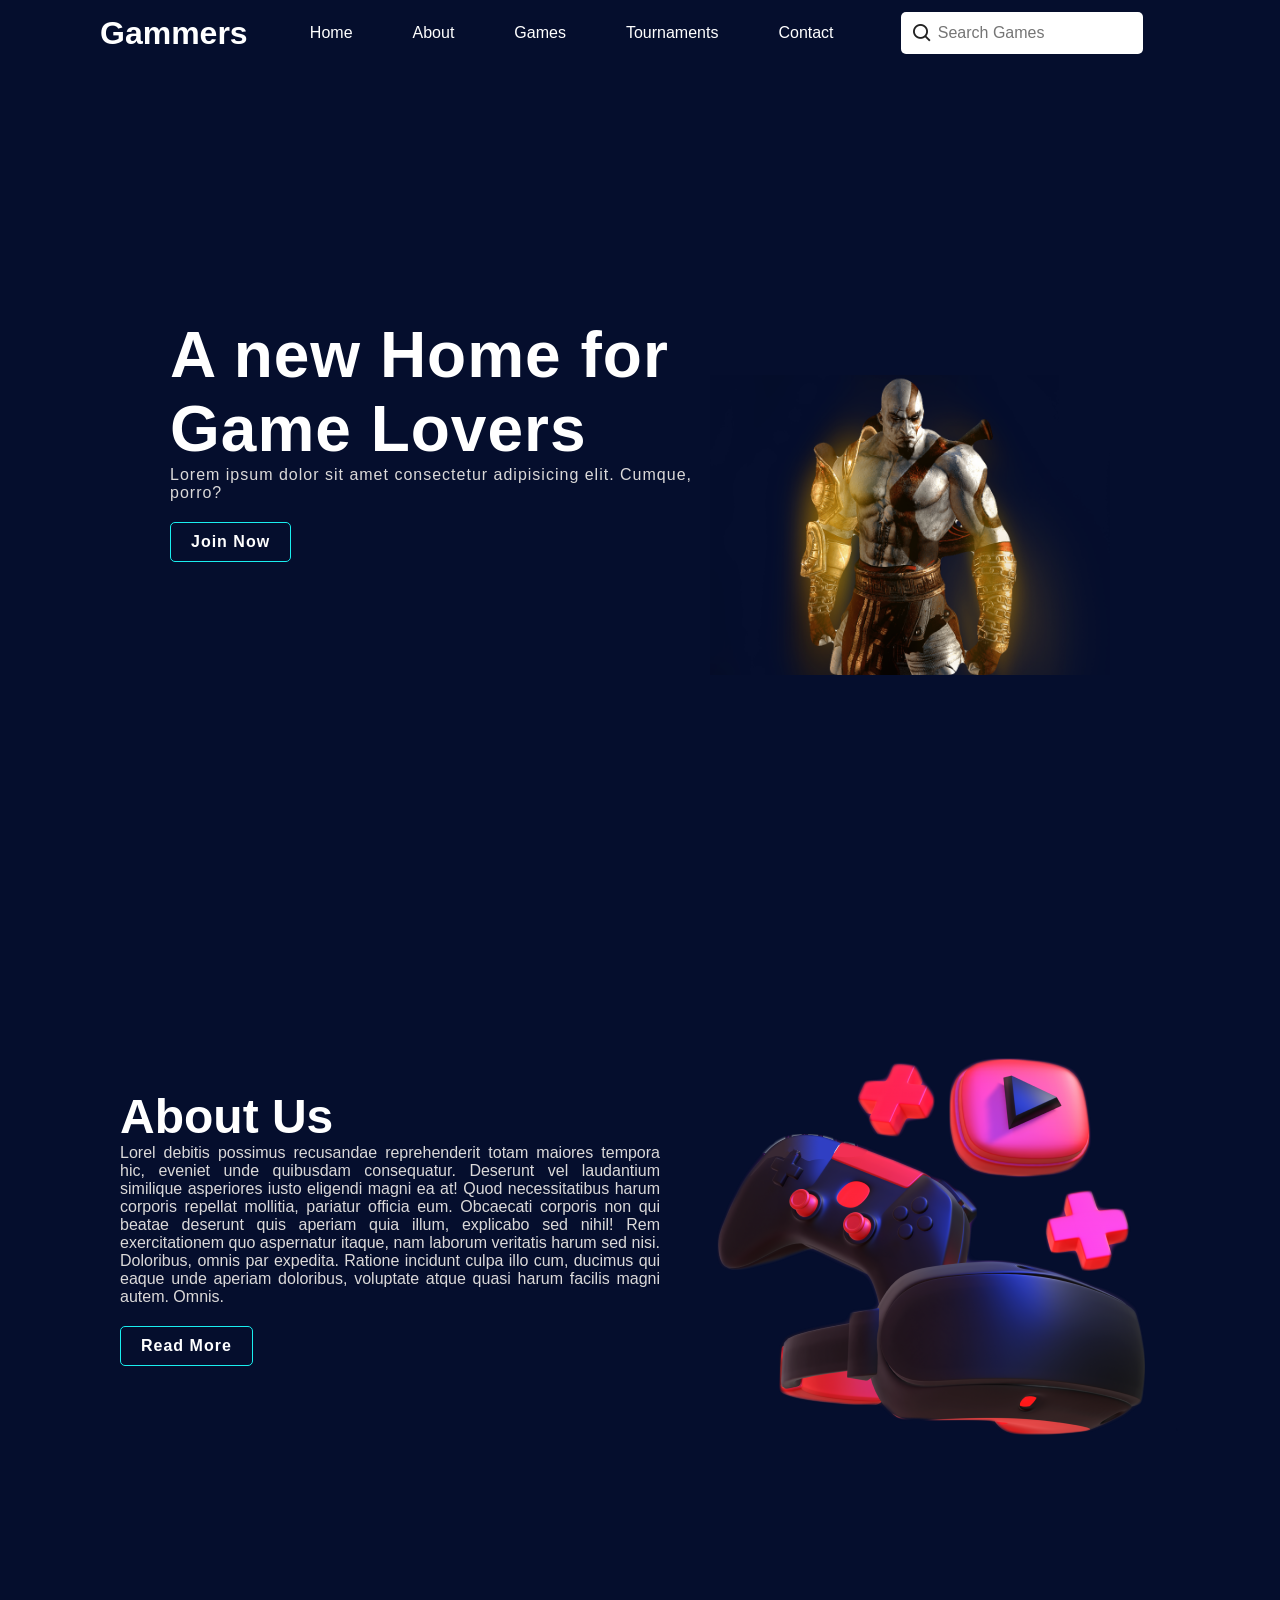
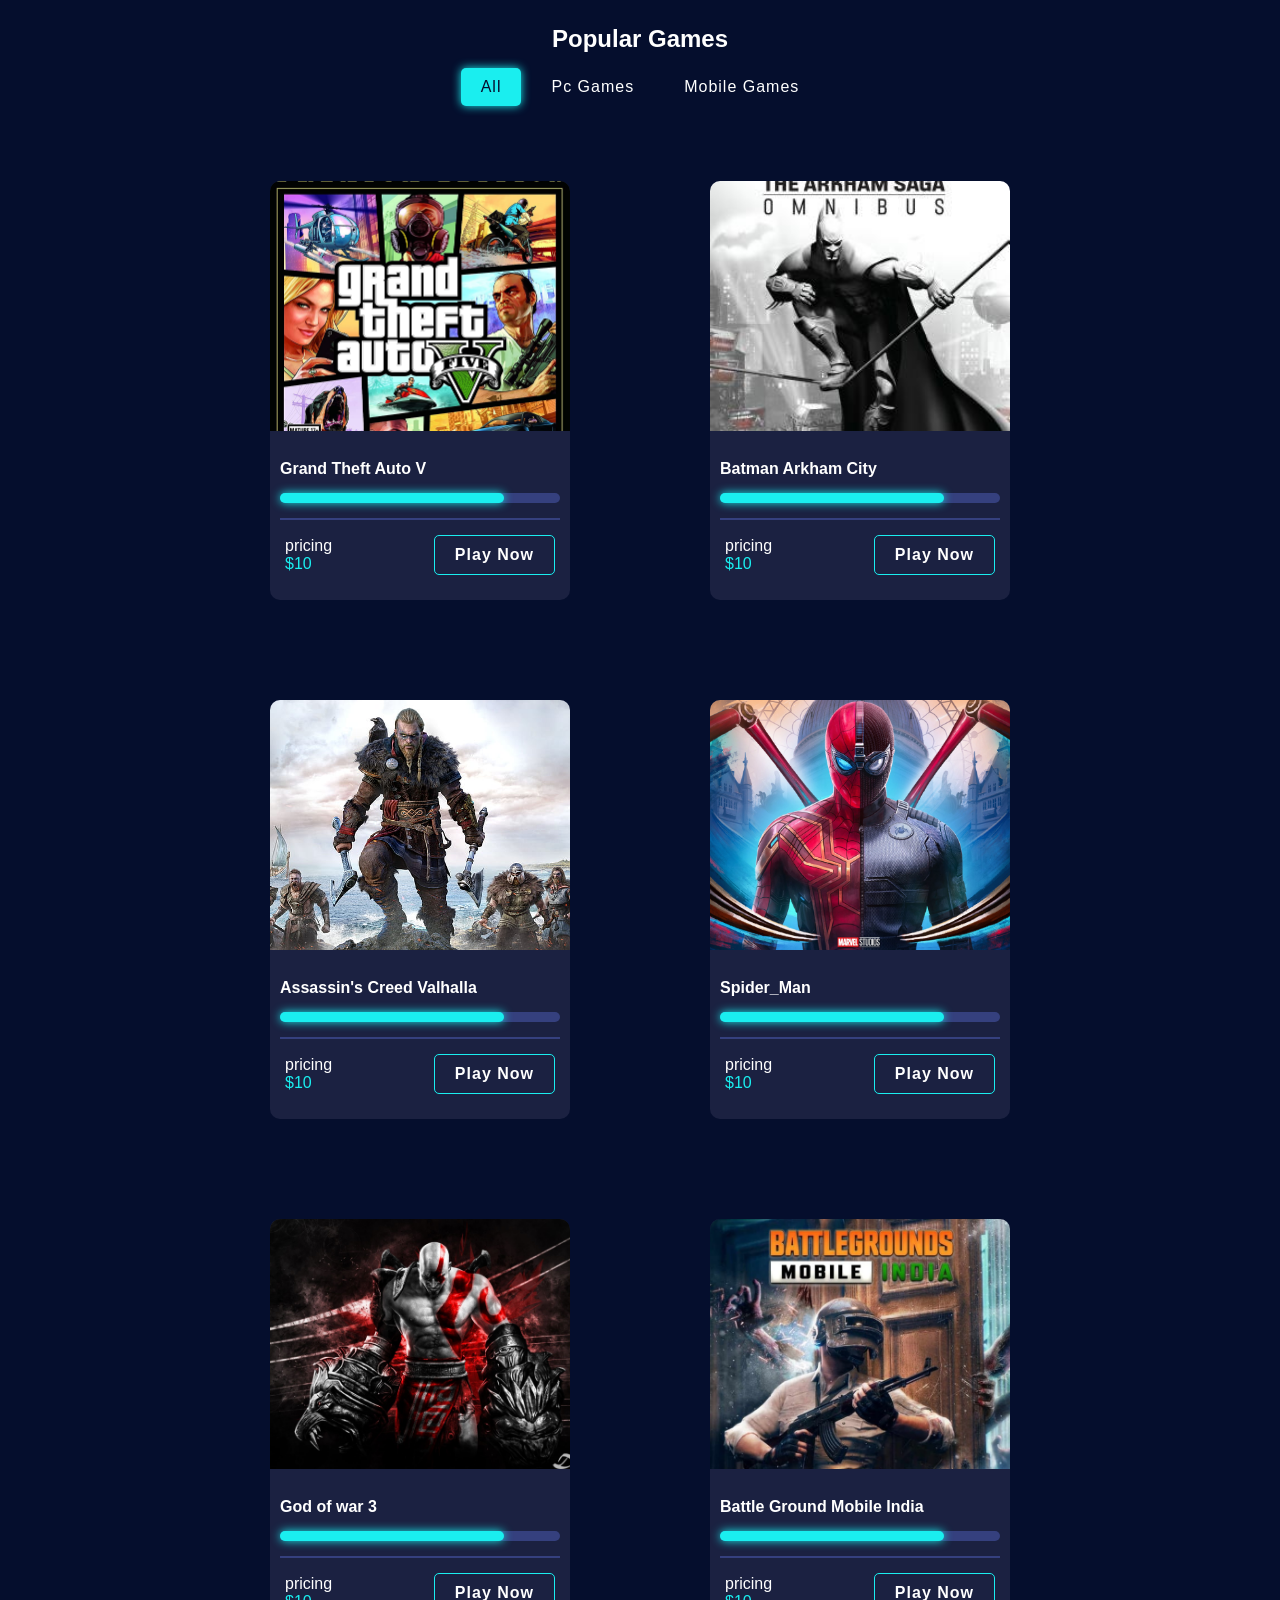
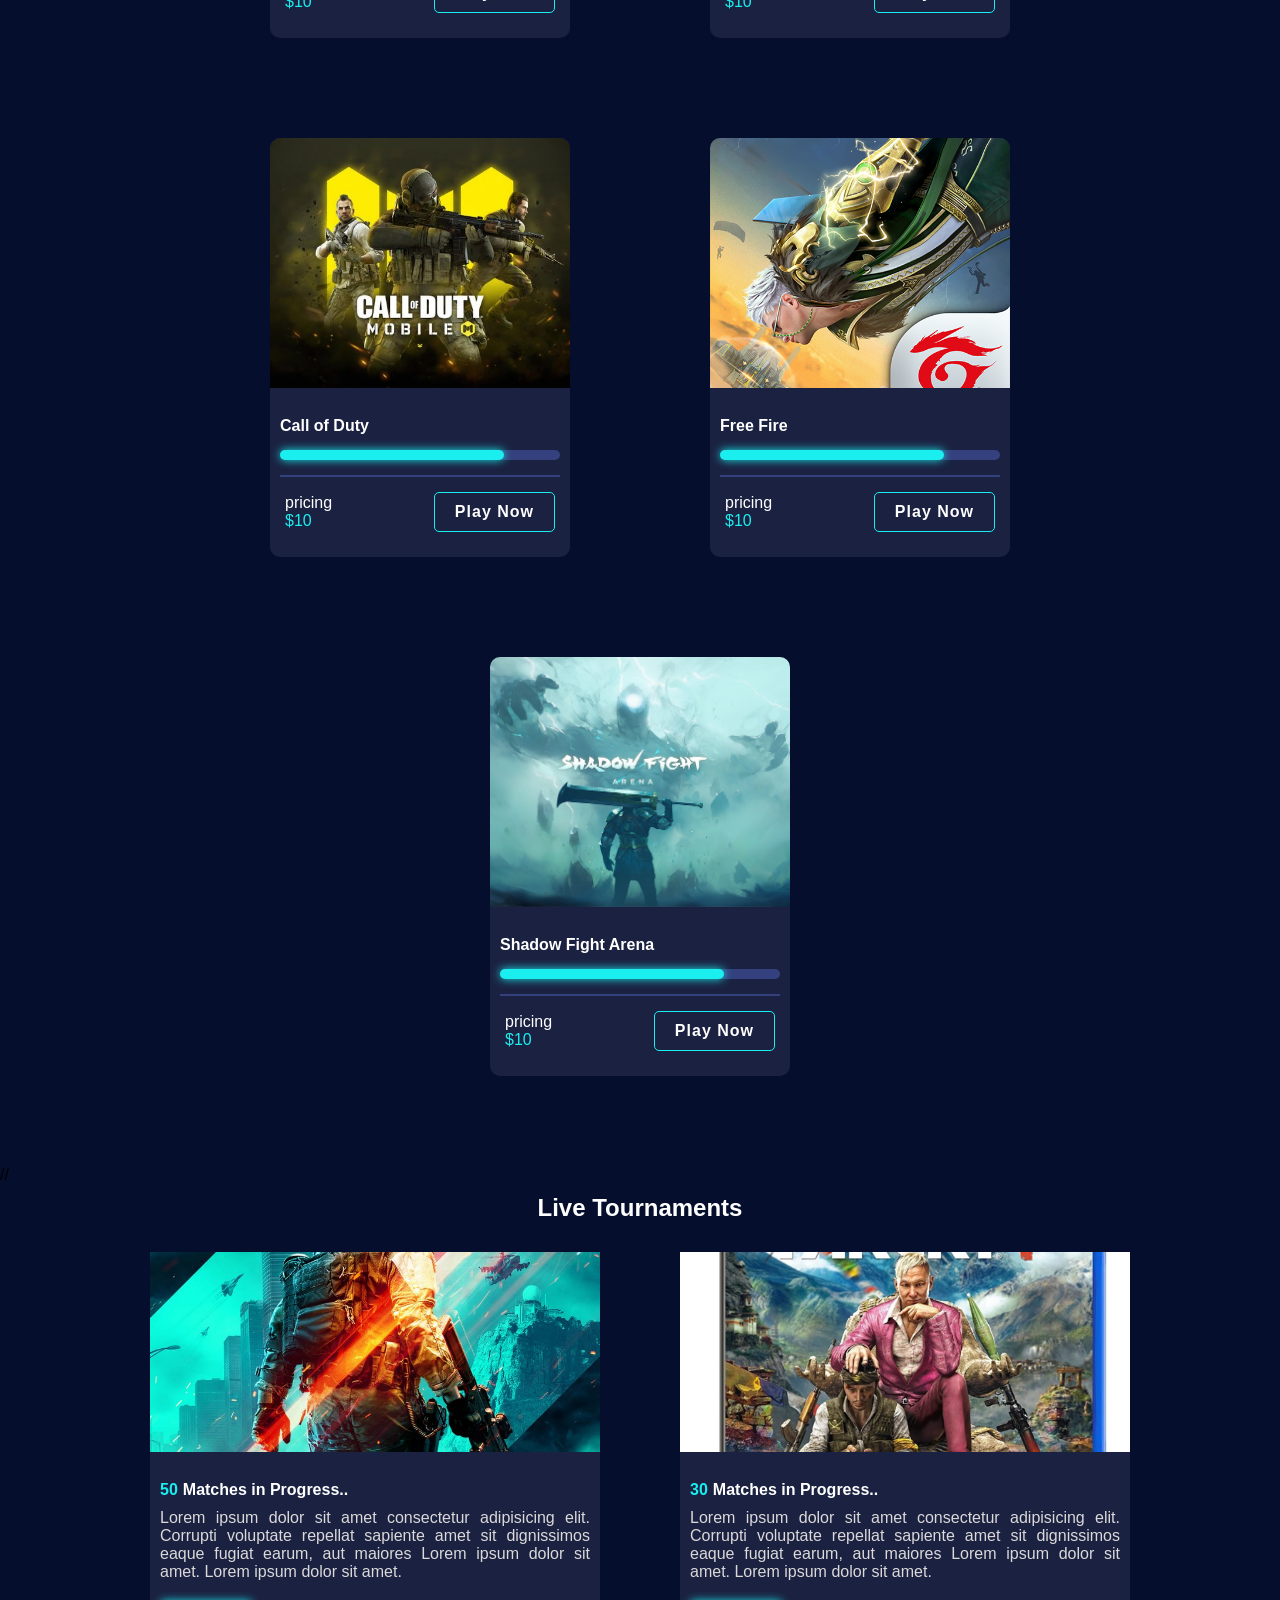
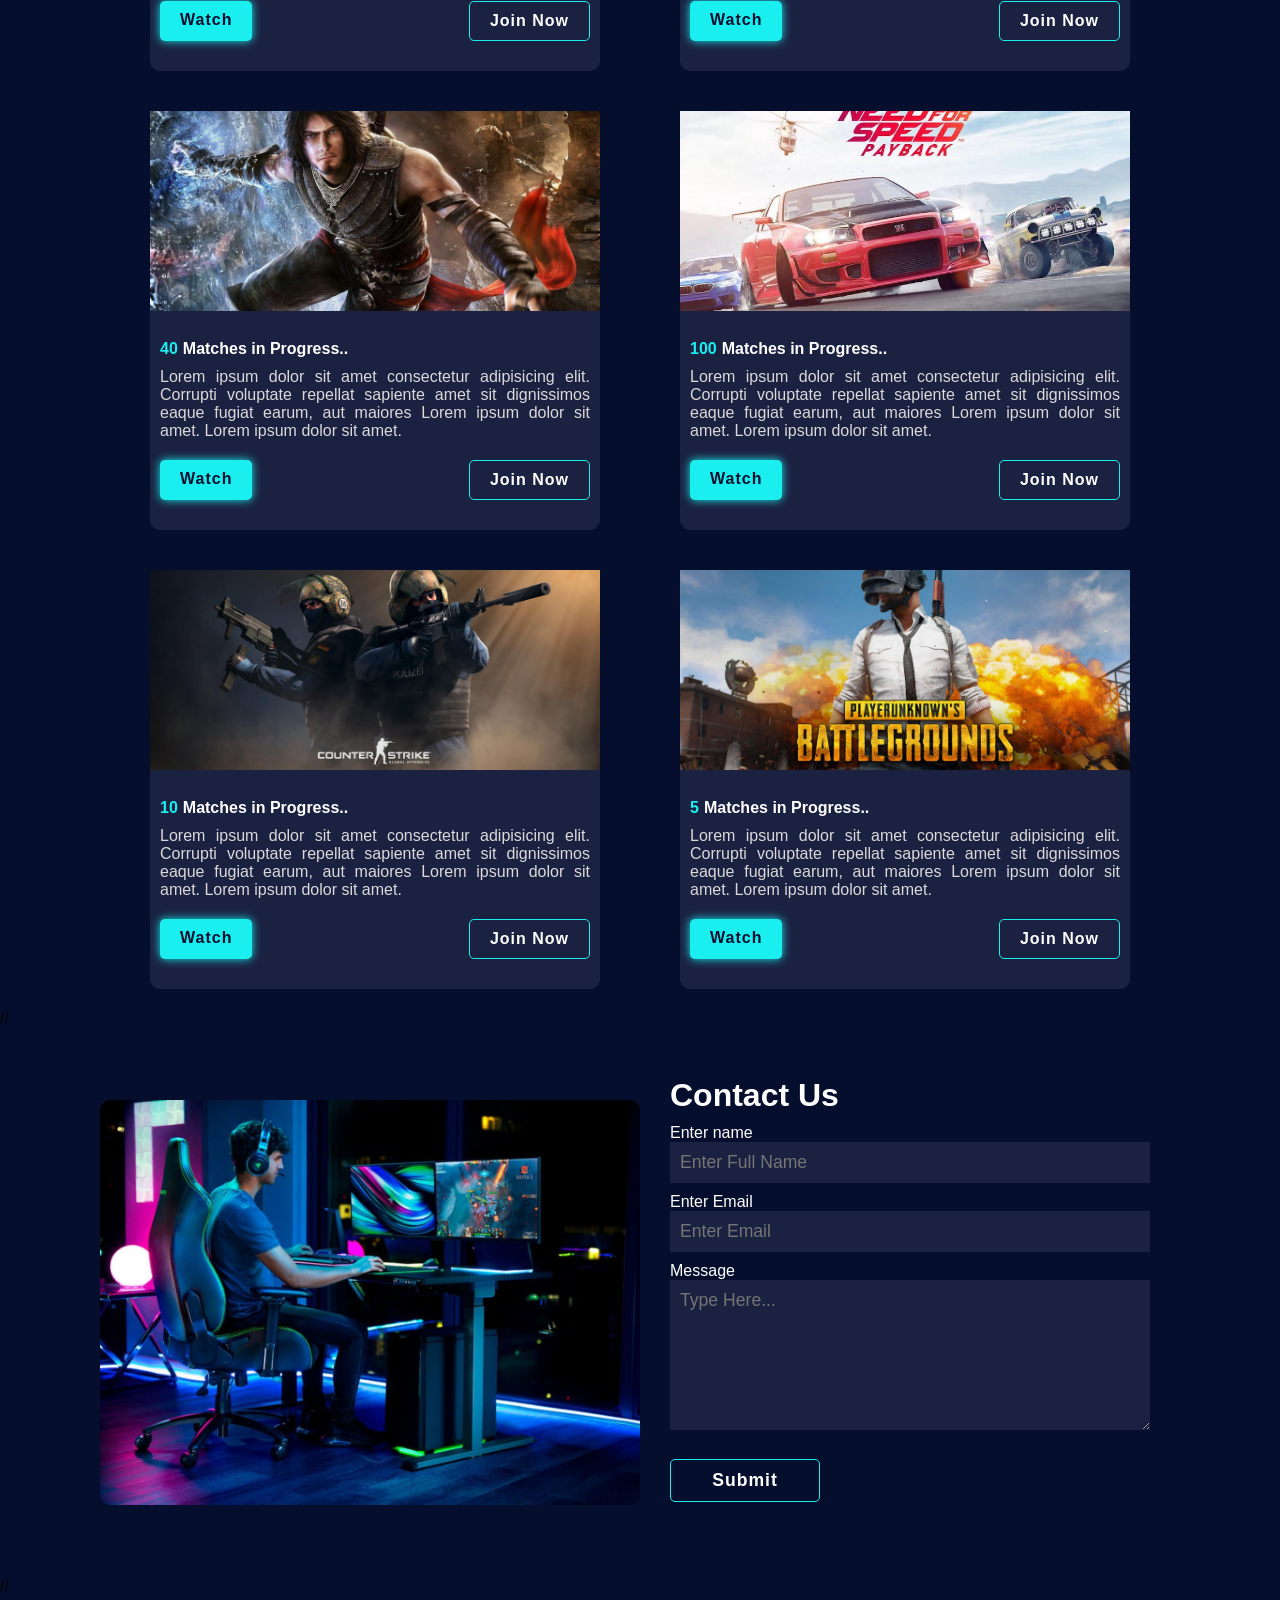
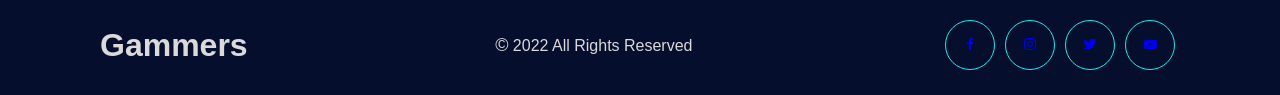
==== commit 44e4f18e: "Add files via upload" ====
--- a/index.html
+++ b/index.html
@@ -4,159 +4,386 @@
     <meta charset="UTF-8">
     <meta http-equiv="X-UA-Compatible" content="IE=edge">
     <meta name="viewport" content="width=device-width, initial-scale=1.0">
-    <title>Video Sharing Website - Easy Tutorails YouTube Channel</title>
+    <title>Gaming Website</title>
     <link rel="stylesheet" href="style.css">
+    <link href='https://unpkg.com/boxicons@2.1.1/css/boxicons.min.css' rel="stylesheet" >
 </head>
 <body>
-       
-    <nav class="flex-div">
-        <div class="nav-left flex-div">
-            <img src="images/menu.png" class="menu-icon">
-            <img src="images/logo.png" class="logo">
-        </div>
-        <div class="nav-middle flex-div">
-            <div class="search-box flex-div">
-                <input type="text" placeholder="search">
-                <img src="images/search.png">
-            </div>
-            <img src="images/voice-search.png" class="mic-icon">
-        </div>
-        <div class="nav-right flex-div">
-            <img src="images/upload.png">
-            <img src="images/more.png">
-            <img src="images/notification.png">
-            <img src="images/Jack.png" class="user-icon">
-
-        </div>
-    </nav>
-
-    <!--------------------SideBar---------------->
-    <div class="sidebar">
-        <div class="shortcut-links">
-            <a href=""><img src="images/home.png" alt=""><p>Home</p></a>
-            <a href=""><img src="images/explore.png" alt=""><p>explore</p></a>
-            <a href=""><img src="images/subscriprion.png" alt=""><p>subscriprion</p></a>
-            <a href=""><img src="images/library.png" alt=""><p>library</p></a>
-            <a href=""><img src="images/history.png" alt=""><p>history</p></a>
-            <a href=""><img src="images/playlist.png" alt=""><p>playlist</p></a>
-            <a href=""><img src="images/messages.png" alt=""><p>messages</p></a>
-            <a href=""><img src="images/show-more.png" alt=""><p>show-more</p></a>
-            <hr>
-        </div>  
-        <div class="subscribed-list">
-            <h3>SUBSCRIBED</h3>
-            <a href=""><img src="images/Jack.png" alt=""><p>Jack Nicholson</p></a>
-            <a href=""><img src="images/simon.png" alt=""><p>simon Bakar</p></a>
-            <a href=""><img src="images/tom.png" alt=""><p>Tom Hardy</p></a>
-            <a href=""><img src="images/megan.png" alt=""><p>megan Ryan</p></a>
-            <a href=""><img src="images/cameron.png" alt=""><p>cameron Diaz</p></a>
-
+    <header>
+        <a href="#" class="logo">Gammers</a>
+        <ul class="nav">
+            <li><a href="#Home">Home</a></li>
+            <li><a href="#about">About</a></li>
+            <li><a href="#games">Games</a></li>
+            <li><a href="#tournaments">Tournaments</a></li>
+            <li><a href="#contact">Contact</a></li>
+        </ul>
+        <div class="action">
+            <div class="searchBx">
+                <a href="#"><i class="bx bx-search"></i></a>
+                <input type="text" placeholder="Search Games" >
+            </div>
+        </div>
+        <div class="toggleMenu" onclick="toggleMenu();">
+
+        </div>
+    </header>
+
+<!--========================Home-banner====================================================-->
+ 
+    <div class="banner animeX" id="Home">
+        <div class="bg">
+            <div class="content">
+               <h2> A new Home for <br>
+                Game Lovers</h2>
+               <p> Lorem ipsum dolor sit amet consectetur adipisicing elit. Cumque, porro? </p>
+                     <div class="btns">
+                          <a href="#" class="btn">Join Now</a>
+                     </div>
+            </div>
+            <img src="images/god of war1.png" width="400px" style="padding-top: 150px;"  alt="">
         </div>
     </div>
-<!-- ---------------main------------- -->
-<div class="container">
-    <div class="banner">
-        <img src="images/banner.png">
-    </div>
-    <div class="list-container">
-        <div class="vid-list">
-            <a href="play-video.html"><img src="images/thumbnail1.png" class="thumbnail"></a>
-              <div class="flex-div">
-                  <img src="images/Jack.png">
-                  <div class="vid-info">
-                    <a href="play-video.html">Best channel to learn coding that help you to be a web developer      </a>
-                     <p>Easu Tutorails</p>
-                     <p>15k Views &bull; 2days</p>
-                  </div>
-              </div>
-        </div>
-        <div class="vid-list">
-            <a href=""></a><img src="images/thumbnail2.png" class="thumbnail"></a>
-             <div class="flex-div">
-                 <img src="images/Jack.png">
-                 <div class="vid-info">
-                   <a href="">Best channel to learn coding that help you to be a web developer      </a>
-                    <p>Easu Tutorails</p>
-                    <p>15k Views &bull; 2days</p>
+
+<!--=============================================About===========================================================-->
+ 
+<div class="about animeX" id="about">
+    <div class="contentBx">
+        <h2>About Us</h2>
+        <p>Lorel debitis possimus recusandae reprehenderit totam maiores tempora hic, eveniet unde quibusdam consequatur. Deserunt vel laudantium similique asperiores iusto eligendi magni ea at! Quod necessitatibus harum corporis repellat 
+             mollitia, pariatur officia eum. Obcaecati corporis non qui beatae deserunt quis aperiam quia illum, explicabo sed nihil! Rem exercitationem quo aspernatur itaque, nam laborum veritatis harum sed nisi. Doloribus, omnis
+             par expedita. Ratione incidunt culpa illo cum, ducimus qui eaque unde aperiam doloribus, voluptate atque quasi harum facilis magni autem. Omnis.
+            </p>
+            <a href="#">Read More</a>
+        </div>
+        <img src="images/Videogame.png" >
+</div>
+
+<!--=============================================Games===========================================================-->
+
+        <div class="games animeX" id="games">
+            <h2>Popular Games</h2>
+            <ul>
+                <li class="list active" data-filter="all">All</li>
+                <li class="list" data-filter="pc">Pc Games</li>
+                <li class="list" data-filter="Mobile">Mobile Games</li>
+            </ul>
+            <div class="cardBx">
+                <div class="card" data-item="pc">
+                    <img src="images/poster.jpg" alt="">
+                    <div class="content">
+                        <h4>Grand Theft Auto V</h4>
+                        <div class="progress-line"><span></span></div>
+                        <div class="info">
+                            <p>pricing<br><span>$10</span></p>
+                            <a href="#">Play Now</a>
+                        </div>
+                        
+                    </div>
+                </div>
+
+                <div class="card" data-item="pc">
+                    <img src="images/poster2.jpg" alt="">
+                    <div class="content">
+                        <h4>Batman Arkham City</h4>
+                        <div class="progress-line"><span></span></div>
+                        <div class="info">
+                            <p>pricing<br><span>$10</span></p>
+                            <a href="#">Play Now</a>
+                        </div>
+                        
+                    </div>
+                </div>
+
+                <div class="card" data-item="pc">
+                    <img src="images/poster3.jpg" alt="">
+                    <div class="content">
+                        <h4>Assassin's Creed Valhalla</h4>
+                        <div class="progress-line"><span></span></div>
+                        <div class="info">
+                            <p>pricing<br><span>$10</span></p>
+                            <a href="#">Play Now</a>
+                        </div>
+                        
+                    </div>
+                </div>
+
+                <div class="card" data-item="pc">
+                    <img src="images/poster4.jpg" alt="">
+                    <div class="content">
+                        <h4>Spider_Man</h4>
+                        <div class="progress-line"><span></span></div>
+                        <div class="info">
+                            <p>pricing<br><span>$10</span></p>
+                            <a href="#">Play Now</a>
+                        </div>
+                        
+                    </div>
+                </div>
+
+                <div class="card" data-item="pc">
+                    <img src="images/poster5.jpg" alt="">
+                    <div class="content">
+                        <h4>God of war 3</h4>
+                        <div class="progress-line"><span></span></div>
+                        <div class="info">
+                            <p>pricing<br><span>$10</span></p>
+                            <a href="#">Play Now</a>
+                        </div>
+                        
+                    </div>
+                </div>
+
+                <div class="card" data-item="Mobile">
+                    <img src="images/poster6.jpg" alt="">
+                    <div class="content">
+                        <h4>Battle Ground Mobile India</h4>
+                        <div class="progress-line"><span></span></div>
+                        <div class="info">
+                            <p>pricing<br><span>$10</span></p>
+                            <a href="#">Play Now</a>
+                        </div>
+                        
+                    </div>
+                </div>
+
+                <div class="card" data-item="Mobile">
+                    <img src="images/poster7.jpeg" alt="">
+                    <div class="content">
+                        <h4>Call of Duty</h4>
+                        <div class="progress-line"><span></span></div>
+                        <div class="info">
+                            <p>pricing<br><span>$10</span></p>
+                            <a href="#">Play Now</a>
+                        </div>
+                        
+                    </div>
+                </div>
+
+                <div class="card" data-item="Mobile">
+                    <img src="images/poster8.png" alt="">
+                    <div class="content">
+                        <h4>Free Fire</h4>
+                        <div class="progress-line"><span></span></div>
+                        <div class="info">
+                            <p>pricing<br><span>$10</span></p>
+                            <a href="#">Play Now</a>
+                        </div>
+                        
+                    </div>
+                </div>
+
+                <div class="card" data-item="Mobile">
+                    <img src="images/poster9.jpg" alt="">
+                    <div class="content">
+                        <h4>Shadow Fight Arena</h4>
+                        <div class="progress-line"><span></span></div>
+                        <div class="info">
+                            <p>pricing<br><span>$10</span></p>
+                            <a href="#">Play Now</a>
+                        </div>
+                        
+                    </div>
+                </div>
+
+            </div>
+    
+        </div>
+
+
+ // <!--=============================================tournaments===========================================================-->
+ <div class="tournaments animeX" id="tournaments">
+     <h2>Live Tournaments</h2>
+     <div class="boxBx">
+         <div class="box">
+             <img src="images/Tournament1.jpg">
+             <div class="content">
+                 <h4><span>50</span>Matches in Progress..</h4>
+                 <p>Lorem ipsum dolor sit amet consectetur adipisicing elit. Corrupti voluptate repellat sapiente amet sit dignissimos eaque fugiat earum, aut maiores Lorem ipsum dolor sit amet. Lorem ipsum dolor sit amet.</p>
+                 <div class="btn">
+                     <a href="" class="watch">Watch</a>
+                     <a href="" class="join">Join Now</a>
                  </div>
              </div>
-       </div>
-
-       <div class="vid-list">
-        <a href=""></a><img src="images/thumbnail3.png" class="thumbnail"></a>
-         <div class="flex-div">
-             <img src="images/Jack.png">
-             <div class="vid-info">
-               <a href="">Best channel to learn coding that help you to be a web developer      </a>
-                <p>Easu Tutorails</p>
-                <p>15k Views &bull; 2days</p>
-             </div>
          </div>
-   </div>
-   <div class="vid-list">
-    <a href=""></a><img src="images/thumbnail4.png" class="thumbnail"></a>
-     <div class="flex-div">
-         <img src="images/Jack.png">
-         <div class="vid-info">
-           <a href="">Best channel to learn coding that help you to be a web developer      </a>
-            <p>Easu Tutorails</p>
-            <p>15k Views &bull; 2days</p>
-         </div>
+
+         <div class="box">
+            <img src="images/Tournament2.jpg">
+            <div class="content">
+                <h4><span>30</span>Matches in Progress..</h4>
+                <p>Lorem ipsum dolor sit amet consectetur adipisicing elit. Corrupti voluptate repellat sapiente amet sit dignissimos eaque fugiat earum, aut maiores Lorem ipsum dolor sit amet. Lorem ipsum dolor sit amet.</p>
+                <div class="btn">
+                    <a href="" class="watch">Watch</a>
+                    <a href="" class="join">Join Now</a>
+                </div>
+            </div>
+        </div>
+
+        <div class="box">
+            <img src="images/Tournament3.jpg">
+            <div class="content">
+                <h4><span>40</span>Matches in Progress..</h4>
+                <p>Lorem ipsum dolor sit amet consectetur adipisicing elit. Corrupti voluptate repellat sapiente amet sit dignissimos eaque fugiat earum, aut maiores Lorem ipsum dolor sit amet. Lorem ipsum dolor sit amet.</p>
+                <div class="btn">
+                    <a href="" class="watch">Watch</a>
+                    <a href="" class="join">Join Now</a>
+                </div>
+            </div>
+        </div>
+
+        <div class="box">
+            <img src="images/Tournament4.jpg">
+            <div class="content">
+                <h4><span>100</span>Matches in Progress..</h4>
+                <p>Lorem ipsum dolor sit amet consectetur adipisicing elit. Corrupti voluptate repellat sapiente amet sit dignissimos eaque fugiat earum, aut maiores Lorem ipsum dolor sit amet. Lorem ipsum dolor sit amet.</p>
+                <div class="btn">
+                    <a href="" class="watch">Watch</a>
+                    <a href="" class="join">Join Now</a>
+                </div>
+            </div>
+        </div>
+
+        <div class="box">
+            <img src="images/Tournament5.jpg">
+            <div class="content">
+                <h4><span>10</span>Matches in Progress..</h4>
+                <p>Lorem ipsum dolor sit amet consectetur adipisicing elit. Corrupti voluptate repellat sapiente amet sit dignissimos eaque fugiat earum, aut maiores Lorem ipsum dolor sit amet. Lorem ipsum dolor sit amet.</p>
+                <div class="btn">
+                    <a href="" class="watch">Watch</a>
+                    <a href="" class="join">Join Now</a>
+                </div>
+            </div>
+        </div>
+
+        <div class="box">
+            <img src="images/Tournament6.jpg">
+            <div class="content">
+                <h4><span>5</span>Matches in Progress..</h4>
+                <p>Lorem ipsum dolor sit amet consectetur adipisicing elit. Corrupti voluptate repellat sapiente amet sit dignissimos eaque fugiat earum, aut maiores Lorem ipsum dolor sit amet. Lorem ipsum dolor sit amet.</p>
+                <div class="btn">
+                    <a href="" class="watch">Watch</a>
+                    <a href="" class="join">Join Now</a>
+                </div>
+            </div>
+        </div>
+
      </div>
-</div>
-<div class="vid-list">
-    <a href=""></a><img src="images/thumbnail5.png" class="thumbnail"></a>
-     <div class="flex-div">
-         <img src="images/Jack.png">
-         <div class="vid-info">
-           <a href="">Best channel to learn coding that help you to be a web developer      </a>
-            <p>Easu Tutorails</p>
-            <p>15k Views &bull; 2days</p>
-         </div>
-     </div>
-</div>
-<div class="vid-list">
-    <a href=""><img src="images/thumbnail6.png" class="thumbnail"></a>
-     <div class="flex-div">
-         <img src="images/Jack.png">
-         <div class="vid-info">
-           <a href="">Best channel to learn coding that help you to be a web developer      </a>
-            <p>Easu Tutorails</p>
-            <p>15k Views &bull; 2days</p>
-         </div>
-     </div>
-</div>
-<div class="vid-list">
-    <a href=""></a><img src="images/thumbnail7.png" class="thumbnail"></a>
-     <div class="flex-div">
-         <img src="images/Jack.png">
-         <div class="vid-info">
-           <a href="">Best channel to learn coding that help you to be a web developer      </a>
-            <p>Easu Tutorails</p>
-            <p>15k Views &bull; 2days</p>
-         </div>
-     </div>
-</div>
-<div class="vid-list">
-    <a href=""></a><img src="images/thumbnail8.png" class="thumbnail"></a>
-     <div class="flex-div">
-         <img src="images/Jack.png">
-         <div class="vid-info">
-           <a href="">Best channel to learn coding that help you to be a web developer      </a>
-            <p>Easu Tutorails</p>
-            <p>15k Views &bull; 2days</p>
-         </div>
-     </div>
-</div>
+ </div>
+
+
+// <!--=============================================Contact===========================================================-->
+<div class="contact animeX" id="contact">
+    <img src="images/contact.jpg" alt="">
+    <div class="form">
+        <h1>Contact Us</h1>
+        <div class="inputBx">
+            <p>Enter name</p>
+            <input type="text" placeholder="Enter Full Name">
+        </div>
+        <div class="inputBx">
+            <p>Enter Email</p>
+            <input type="text" placeholder="Enter Email">
+        </div>
+        <div class="inputBx">
+            <p>Message</p>
+            <textarea placeholder="Type Here..."></textarea>
+        </div>
+        <div class="inputBx boxes">
+            <input type="submit" name="Submit">
+        </div>
     </div>
 </div>
 
-
-
-
-
-
-
-    <script src="script.js"></script>
+// <!--=============================================Footer===========================================================-->
+<footer>
+    <div class="info">
+        <a href="#" class="logo">Gammers</a>
+        <p class="footer-p"> <span>&copy;</span>  2022 All Rights Reserved</p>
+        <ul>
+            <li><a href="#"> <i class="bx bxl-facebook" ></i> </a></li>
+            <li><a href="#"> <i class="bx bxl-instagram" ></i> </a></li>
+            <li><a href="#"> <i class="bx bxl-twitter" ></i> </a></li>
+            <li><a href="#"> <i class="bx bxl-youtube" ></i> </a></li>
+        </ul>
+    </div>
+</footer>
+
+
+
+    
+<script>
+
+    // sticky Navbar
+window.addEventListener('scroll',function(){
+    var header = document.querySelector('header');
+    header.classList.toggle('sticky',window.scrollY > 0);
+}); 
+
+// Responsive NavBar
+
+             function toggleMenu(){
+                const toggleMenu = document.querySelector('.toggleMenu');
+                const nav = document.querySelector('.nav');
+                toggleMenu.classList.toggle('active')
+                nav.classList.toggle('active')
+             }
+
+
+// ===================scrolling Animation Effect============//
+       window.addEventListener('scroll',function(){
+           var anime = document.querySelectorAll('.animeX');
+
+           for(var s = 0; s < anime.length; s++){
+               var windowheight = window.innerHeight;
+               var animetop = anime[s].getBoundingClientRect().top;
+               var animepoint = 150;
+
+               if(animetop < windowheight - animepoint){
+                   anime[s].classList.add('active');
+               }
+               else{
+                anime[s].classList.remove('active'); 
+               }
+           }
+       })
+
+
+
+
+/*filterable cards */
+
+let list = document.querySelector('.list');
+let card = document.querySelector('.card');
+
+for(let i = 0; i<list.length; i++){
+    list[i].addEventListener('click',function(){
+        for(let j=0; j<list.length; j++){
+            list[j].classList.remove('active');
+        }
+        this.classList.add('active');
+
+        let dataFilter = this.getAttribute('data-filter');
+
+        for( let k=0; k<card.length; k++)
+        {
+
+            card[k].classList.remove('active');
+            card[k].classList.add('hide');
+
+             if(card[k].getAttribute('data-item') == dataFilter || dataFilter == 'all'){
+                 card[k].classList.remove('hide');
+                 card[k].classList.add('active');
+             }
+        }
+    })
+}
+
+
+
+
+</script>
+
+
+ 
 </body>
-</html+</html>
--- a/style.css
+++ b/style.css
@@ -3,400 +3,745 @@
     padding: 0;
     box-sizing: border-box;
     font-family: 'poppins', sans-serif;
-}
-
-a{
-    text-decoration: none;
-    color: #5a5a5a;
-}
-img{
-    cursor: pointer;
-}
-
-.flex-div{
-    display: flex;
-    align-items: center;
-}
-nav{
-    padding: 10px 2%;
-    justify-content: space-between;
-    box-shadow: 0 0 10px rgba(0, 0, 0, 0.2);
-    background: #fff;
-    position: sticky;
-    top: 0;
-    z-index: 10;
-}
-.nav-right img{
-    width: 25px;
-    margin-right: 25px;
-}
-.nav-right .user-icon{
-   width: 35px;
-   border-radius: 50%;
-   margin-right: 0;
-}
-
-.nav-left .menu-icon{
-    width: 22px;
-    margin-right: 25px;
-}
-.nav-left .logo{
-    width: 122px;
-}
-
-.nav-middle .mic-icon{
-    width: 16px;
-}
-
-.nav-middle .search-box{
-    border: 1px solid #ccc;
-    margin-right: 15px;
-    padding: 8px 12px;
-    border-radius: 25px;
-}
-
-.nav-middle .search-box input{
-    width: 400px;
-    border: 0;
-    outline: 0;
-    background: transparent;
-}
-
-.nav-middle .search-box img{
-    width: 15px;
-}
-
-/*---------------Sidebar-----------*/
-.sidebar{
-    background: #fff;
-    width: 15%;
-    height: 100vh;
+    scroll-behavior: smooth;
+}
+
+body{
+    background: #050e2d;
+}
+/* scroll bar */
+::-webkit-scrollbar{
+    width: 12px;
+}
+::-webkit-scrollbar-thumb{
+    background-color: #1aeeef;
+    border-radius: 6px;
+}
+
+header{
     position: fixed;
     top: 0;
-    padding-left: 2%;
-    padding-top: 80px;
-}
-.shortcut-links a img{
-    width: 20px;
-    margin-right: 20px;
-}
-
-.shortcut-links a{
-    display: flex;
-    align-items: center;
+    left: 0;
+    width: 100%;
+    padding: 7px 100px;
+    display: flex;
+    justify-content: space-between;
+    align-items: center;
+    
+    transition: 0.5s;
+    z-index: 1000;
+}
+
+.sticky{
+    background: #1b2141;
+    box-shadow: 0 5px 15px rgba(0, 0, 0, 0.3);
+}
+
+
+header .logo{
+    position: relative;
+    color: white;
+    text-decoration: none;
+    font-size: 32px;
+    font-weight: 700;
+}
+header .nav{
+    display: flex;
+    justify-content: center;
+    align-content: center;
+}
+header ul li{
+    list-style-type: none;
+    margin: 10px;
+}
+header ul li a{
+    color:white;
+    text-decoration: none;
+    padding: 10px 20px;
+    border-radius: 5px;
+}
+header ul li a:hover{
+    background: #1aeeef;
+    color: #050e2d;
+    box-shadow: 0 0 10px #1aeeef;
+}
+header .action .searchBx{
+    padding: 5px;
+    margin: 5px;
+    display: flex;
+    justify-content: center;
+    align-items: center;
+    background: white;
+    border-radius: 5px;
+}
+header .action .searchBx i{
+    font-size: 1.4rem;
+    margin: 5px;
+    color: #222;
+}
+
+header .action .searchBx input{
+    outline: none;
+    border: none;
+    font-size: 1em;
+    color: #222;
+}
+
+/* ========================Home-banner=============================================== */
+.banner{
+    position: relative;
+    width: 100%;
+    min-height: 100vh;
+    padding: 0 100px;
+    display: flex;
+    justify-content: center;
+    align-items: center;
+}
+.banner .bg{
+    position: relative;
+    width: 100%;
+    min-height: 100vh;
+    display: flex;
+    justify-content: center;
+    align-items: center;
+}
+.banner .bg img{
+      /* width: 600px; */
+}
+
+.banner .bg .content{
+    width: 50%;
+    height: 100%;
+}
+.banner .bg .content h2{
+    font-size:  64px;
+    color: white;
+    letter-spacing: 1px;
+}
+
+.banner .bg .content p{
+    font-size:  1;
+    color: #dbd9d9 ;
+    letter-spacing: 1px;
+}
+
+.banner .bg .content a{
+    display: inline-block;
+    padding: 10px 20px;
+    margin: 20px 0;
+    border: 1px solid #1aeeef;
+    text-decoration: none;
+    font-weight: 700;
+    letter-spacing: 1px;
+    border-radius: 5px;
+    color: white;
+}
+
+.banner .bg .content a:hover{
+    background: #1aeeef;
+    border: none;
+    color: #050e2d;
+    box-shadow: 0 0 10px #1aeeef;
+}
+
+/* .banner .bg img{
+    width: 600px;
+} */
+
+/* =============================================About==================================== */
+.about{
+    position: relative;
+    width: 100%;
+    min-height: 75vh;
+    padding: 0 100px;
+    display: flex;
+    justify-content: space-between;
+    align-items: center;
+}
+.about .contentBx{
+    width: 50%;
+    margin: 20px;
+}
+.about .contentBx h2{
+    font-size: 3rem;
+    font-weight: 700;
+    color: #fff;
+}
+.about .contentBx p{
+    max-width: 600px;
+    text-align: justify;
+    color: #dbd9d9;
+}
+
+.about .contentBx a{
+    display: inline-block;
+    padding: 10px 20px;
+    margin: 20px 0;
+    border: 1px solid #1aeeef;
+    text-decoration: none;
+    font-weight: 700;
+    letter-spacing: 1px;
+    border-radius: 5px;
+    color: white;
+}
+
+.about .contentBx a:hover{
+    background: #1aeeef;
+    border: none;
+    color: #050e2d;
+    box-shadow: 0 0 10px #1aeeef;
+}
+
+/* ========================Games=============================================== */
+
+.games{
+    padding: 0 100px;
+    width: 100%;
+    min-height: 100vh;
+    display: flex;
+    justify-content: center;
+    align-items: center;
+    flex-direction: column;
+    margin: 40px auto;
+}
+.games h2{
+    color: #fff;
+    margin: 10px 0;
+}
+.games ul{
+    display: flex;
+    justify-content: center;
+    align-items: center;
+    flex-wrap: wrap;
     margin-bottom: 20px;
-    width: fit-content;
+}
+.games ul li{
+    list-style-type: none;
+    padding: 10px 20px;
+    border-radius: 5px;
+    margin: 5px;
+    letter-spacing: 1px;
+    cursor: pointer;
+    color: #fff;
+}
+.games ul li.active{
+    background: #1aeeef;
+    color: #050e2d;
+    box-shadow: 0 0 10px #1aeeef;
+}
+.games .cardBx{
+    width: 100%;
+    min-height: 100%;
+    display: flex;
     flex-wrap: wrap;
-}
-.shortcut-links a:first-child{
-    color: #ed3833;
-}
-.sidebar hr{
-    border: 0;
-    height: 1px;
-    background: #ccc;
-    width: 85%;
-}
-
-.subscribed-list h3{
-    font-size: 13px;
+    justify-content: center;
+    align-items: center;
+
+}
+.games .cardBx .card{
+    width: 300px;
+    border-radius: 10px;
+    margin: 50px 70px;
+    background: #1b2141;
+    overflow: hidden;
+}
+.games .cardBx .card img{
+    width: 100%;
+    height: 250px;
+    object-fit: cover;
+}
+.games .cardBx .card .content{
+   padding: 10px; 
+}
+.games .cardBx .card .content h4{
+    color: #fff;
+    margin: 15px 0;
+}
+
+.games .cardBx .card .progress-line{
+    position: relative;
+    height: 10px;
+    width: 100%;
+    background: #35407e;
+    margin-bottom: 15px;
+    border-radius: 10px;
+    transform: scaleX(0);
+    transform-origin: left;
+    animation: animate 1s cubic-bezier(1,0,0.5,1) forwards;
+}
+.games .cardBx .card .progress-line span{
+    position: absolute;
+    height: 100%;
+    width: 80%;
+    border-radius: 10px;
+    background: #1aeeef;
+    box-shadow: 0 0 10px #1aeeef;
+    transform: scaleX(0);
+    transform-origin: left;
+    animation: animate 1s cubic-bezier(1,0,0.5,1) forwards;
+}
+
+@keyframes animate{
+    100%{
+        transform: scaleX(1);
+    }
+}
+.games .cardBx .card .info{
+    border-top: 2px solid #35407e;
+    padding: 5px;
+    display: flex;
+    justify-content: space-between;
+    align-items: center;
+}
+.games .cardBx .card .info p{
+    font-size: 1em;
+    color: #fff;
+}
+.games .cardBx .card .info p span{
+    color: #1aeeef;
+}
+
+.games .cardBx .card .info a{
+    display: inline-block;
+    padding: 10px 20px;
+    margin: 10px 0;
+    border: 1px solid #1aeeef;
+    text-decoration: none;
+    font-weight: 700;
+    letter-spacing: 1px;
+    border-radius: 5px;
+    color: white;
+}
+
+.games .cardBx .card .info a:hover{
+    background: #1aeeef;
+    border: none;
+    color: #050e2d;
+    box-shadow: 0 0 10px #1aeeef;
+}
+
+.games .cardBx .card .info .hide{
+    display: none;
+}
+
+
+
+
+
+
+
+
+
+
+
+
+
+
+
+
+
+
+
+
+
+
+/* ========================Tournaments=============================================== */
+.tournaments{
+    padding: 0 10px;
+    width: 100%;
+    min-height: 100vh;
+    display: flex;
+    flex-direction: column;
+    justify-content: center;
+    align-items: center;   
+}
+.tournaments h2{
+    color: #fff;
+    margin: 10px 0;
+}
+.tournaments .boxBx{
+    width: 100%;
+    min-height: 100%;
+    display: flex;
+    flex-wrap: wrap;
+    justify-content: center;
+    align-items: center;
+}
+
+.tournaments .boxBx .box{
+    width: 450px;
+    border-radius: 10px;
+    margin: 20px 40px;
+    background: #1b2141;
+    overflow: hiddens;
+}
+.tournaments .boxBx .box img{
+    width: 100%;
+    height: 200px;
+    object-fit: cover;
+}
+
+.tournaments .boxBx .box .content{
+    padding: 10px;
+}
+.tournaments .boxBx .box .content h4{
+    color: #fff;
+    margin-top: 15px;
+}
+.tournaments .boxBx .box .content h4 span{
+    color: #1aeeef;
+    margin-right: 5px;
+}
+.tournaments .boxBx .box .content p{
+    text-align: justify;
+    color: #dbd9d9;
+    margin-top: 10px;
+}
+.tournaments .boxBx .box .content .btn{
+    display: flex;
+    justify-content: space-between;
+}
+
+.tournaments .boxBx .box .content .btn .watch{
+    display: inline-block;
+    padding: 10px 20px;
     margin: 20px 0;
-    color: #5a5a5a;
-}
-.subscribed-list a{
-    display: flex;
-    align-items: center;
-    margin-bottom: 20px;
-    width: fit-content;
-    flex-wrap: wrap;
-}
-.subscribed-list a img{
-    width: 25px;
+    background: #1aeeef;
+    text-decoration: none;
+    font-weight: 700;
+    letter-spacing: 1px;
+    border-radius: 5px;
+    color: #050e2d;
+    box-shadow: 0 0 10px #1aeeef;
+}
+
+
+.tournaments .boxBx .box .content .btn .watch:hover{     
+    border: 1px solid #1aeeef;
+    color: #fff;
+    box-shadow: none;
+    background: none;
+}
+
+.tournaments .boxBx .box .content .btn .join{
+    display: inline-block;
+    padding: 10px 20px;
+    margin: 20px 0;
+    border: 1px solid #1aeeef;
+    text-decoration: none;
+    font-weight: 700;
+    letter-spacing: 1px;
+    border-radius: 5px;
+    color: white;
+}
+
+
+.tournaments .boxBx .box .content .btn .join:hover{
+    background: #1aeeef;
+    border: none;
+    color: #050e2d;
+    box-shadow: 0 0 10px #1aeeef;
+}
+
+/* ========================Contact=============================================== */
+.contact{
+    padding: 20px 100px;
+    width: 100%;
+    min-height: 50vh;
+    align-items: center;
+    justify-content: center;
+    display: flex;
+}
+.contact img{
+    height: 100%;
+    width: 50%;
+    object-fit: cover;
+    border-radius: 10px;
+}
+.contact .form{
+    width: 50%;
+    margin: 30px;
+}
+
+.contact .form h1{
+    color: #fff;
+}
+.contact .form .inputBx{
+    margin: 10px 0;
+}
+.contact .form .inputBx p{
+    color: #fff;
+}
+.contact .form .inputBx input,
+.contact .form .inputBx textarea{
+    border: none;
+    outline: none;
+    padding: 10px;
+    width: 100%;
+    color: #fff;
+    background: #1b2141;
+    min-height: 15px;
+    font-size: 1.1em;
+}
+
+.contact .form .inputBx textarea{
+    height: 150px;
+}
+
+.contact .form .inputBx input[type="submit"] {
+    display: inline-block;
+    padding: 10px 20px;
+    margin: 15px 0;
+    background: transparent;
+    border: 1px solid #1aeeef;
+    font-weight: 700;
+    width: 150px;
+    border-radius: 5px;
+    color: #fff;
+    letter-spacing: 1px;
+}
+
+.contact .form .inputBx input[type="submit"]:hover{
+    background: #1aeeef;
+    outline: none;
+    color: #1b2141;
+    box-shadow:  0 0 10px #1aeeef;
+}
+/*======================================================================footer==============================================================*/
+footer{
+    padding: 10px 100px;
+}
+footer .info{
+    display: flex;
+    justify-content: space-between;
+    align-items: center;
+}
+
+footer .info .logo{
+    position: relative;
+    font-weight: 700;
+    font-size: 32px;
+    color: #dbd9d9;
+    text-decoration: none;
+}
+footer .info p{
+    color: #dbd9d9;
+}
+footer .info p span{
+    font-size: 18px;
+}
+
+
+footer .info ul{
+    margin: 10px 0;
+    display: flex;
+    justify-content: center;
+    align-items: center;
+}
+
+footer .info ul li{
+    list-style: none;
+    height: 50px;
+    width: 50px;
+    margin: 5px;
     border-radius: 50%;
-    margin-right: 20px;
-}
-.small-sidebar{
-    width: 5%;
-}
-.small-sidebar a p{
-    display: none;
-}
-.small-sidebar h3{
-    display: none;
-}
-.small-sidebar hr{
-    margin-bottom: 25px;
-    width: 50%;
-}
-/* ------------------main---------- */
-.container{
-    background: #f9f9f9;
-    padding-left: 17%;
-    padding-right: 2%;
-    padding-top: 20px;
-    padding-bottom: 20px;
-}
-
-.large-container{
-    padding-left: 7%;
-}
-
-.banner{
-    width: 100%;
-}
-.banner img{
-    width: 100%;
-    border-radius: 8px;
-}
-.list-container{
-    display: grid;
-    grid-template-columns: repeat(auto-fit, minmax(250px, 1fr));
-    grid-column-gap: 16px;
-    grid-row-gap: 30px;
-    margin-top: 15px;
-}
-
-.vid-list .thumbnail{
-    width: 100%;
-    border-radius: 5px;
-}
-.vid-list .flex-div{
-    align-items: center;
-    margin-top: 7px;
-}
-.vid-list .flex-div img{
-    width: 35px;
-    margin-right: 10px;
-    border-radius: 50%;
-}
-.vid-info{
-    color: #5a5a5a;
-    font-size: 13px;
-}
-.vid-info a{
-    color: #000;
-    font-weight: 600;
-    display: block;
-    margin-bottom: 5px;
-}
-
-/* ----------media quarry for 900px Width--------- */
-@media (max-width: 900px){
-    .menu-icon{
+    display: flex;
+    justify-content: center;
+    align-items: center;
+    border: 1px solid #1aeeef;
+}
+
+footer .info ul li:hover{
+    background-color: #1aeeef;
+    border: none;
+    box-shadow:  0 0 10px #1aeeef;
+    color: transparent;
+}
+.animeX{
+    position: relative;
+    transform: translateY(150px);
+    opacity: 0;
+    transition: all 2s ease;
+}
+
+.animeX.active{
+    transform: translateY(0px);
+    opacity: 1;
+}
+
+/* ========================Responsive-Design=============================================== */
+
+@media (max-width:991px) 
+{
+    header{
+        padding: 15px 40px;
+    }
+    header .nav{
+        position: fixed;
+        top: 0;
+        right: 0;
+        left: 0;
+        bottom: 0;
+        background: #1b2141;
         display: none;
-    }
-    .sidebar{
-        display: none;
-    }
-    .container, .large-container{
-        padding-left: 5%;
-        padding-right: 5%;
-    }
-    .nav-right img{
-        display: none;
-    }
-    .nav-right .user-icon{
-        display: block;
+        justify-content: center;
+        align-items: center;
+        flex-direction: column;
+        z-index: 1000;
+    }
+    header .nav.active{
+        display: flex;
+    }
+    header .nav li{
+        margin: 20px 0;
+    }
+    
+    header .nav li a{
+        font-size: 24px;
+        margin: 10px 0;
+    }
+    .toggleMenu{
+        position: relative;
         width: 30px;
-    }
-
-    .nav-middle .search-box input{
-        width: 100px;
-    }
-    .nav-middle .mic-icon{
-        display: none;
-    }
-     .nav-left .logo{
-        width: 90px;
-    }
-}
-
-/* ------------------play-video--------- */
-.play-container{
-    padding-left: 2%;
-}
-.row{
-    display: flex;
-    justify-content: space-between;
-    flex-wrap: wrap;
-}
-.play-video{
-    flex-basis: 69%;
-}
-.right-sidebar{
-    flex-basis: 30%;
-}
-.play-video video{
-    width: 100%;
-}
-
-.side-video-list{
-    display: flex;
-    justify-content: space-between;
-    margin-bottom: 8px;
-}
-.side-video-list img{
-    width: 100%;
-}
-.side-video-list .small-thumbnail{
-    flex-basis: 49%;
-}
-
-.side-video-list .vid-info{
-    flex-basis: 49%;
-}
-.play-video .tags a{
-    color: #0000ff;
-    font-size: 13px;
-}
-.play-video h3{
-    font-weight: 600;
-    font-size: 22px;
-}
-.play-video .play-video-info{
-    display: flex;
-    align-items: center;
-    justify-content: space-between;
-    flex-wrap: wrap;
-    margin-top: 10px;
-    font-size: 14px;
-    color: #5a5a5a;
-}
-.play-video .play-video-info a img{
-    width: 20px;
-    margin-right: 8px;
-}
-.play-video .play-video-info a{
-    display: inline-flex;
-    align-items: center;
-    margin-left: 15px;
-}
-.play-video hr{
-    border: 1;
-    height: 2px;
-    color: rgb(2, 2, 2);
-    margin: 10px 0;
-}
-.plublisher{
-    display: flex;
-    align-items: center;
-    margin-top: 20px;
-}
-.plublisher div{
-    flex: 1;
-    line-height: 18px;
-}
-.plublisher img{
-    width: 40px;
-    border-radius: 50%;
-    margin-right: 15px;
-}
-.plublisher div p{
-    font-weight: 600;
-    color: #000;
-    font-size: 18px;
-}
-.plublisher div span{
-    font-size: 13px;
-    color: #5a5a5a;
-}
-.plublisher button{
-    background: red;
-    color: #fff;
-    padding: 8px 30px;
-    border: 0;
-    outline: 0;
-    border-radius: 4px;
-    cursor: pointer;
-}
-.vid-description{
-    padding-left: 55px;
-    margin: 15px 0;
-}
-.vid-description p{
-    margin-bottom: 5px;
-    font-size: 14px;
-    color: #5a5a5a;
-}
-.vid-description h4{
-    font-size: 14px;
-    color: #5a5a5a;
-    margin-top: 15px;
-}
-.add-comment{
-    display: flex;
-    align-items: center;
-    margin: 30px 0;
-}
-.add-comment img{
-    width: 35px;
-    border-radius: 50%;
-    margin-right: 15px;
-}
-.add-comment input{
-    border: 0;
-    outline: 0;
-    border-bottom: 1px solid #ccc;
-    width: 100%;
-    padding-top: 10px;
-    background: transparent;
-
-}
-.old-comment{
-    display: flex;
-    align-items: center;
-    margin: 20px 0;
-}
-.old-comment img{
-    width: 35px;
-    border-radius: 50%;
-    margin-right: 15px;
-}
-.old-comment h3{
-    font-size: 14px;
-    margin-bottom: 2px;
-}
-.old-comment h3 span{
-    font-size: 12px;
-    color: #5a5a5a;
-    font-weight: 500;
-    margin-left: 8px;
-}
-.old-comment .acomment-action{
-    display: flex;
-    align-items: center;
-    margin: 8px 0;
-    font-size: 14px;
-}
-.old-comment .acomment-action img{
-    border-radius: 0;
-    width: 20px;
-    margin-right: 5px;
-}
-.old-comment .acomment-action span{
-    margin-right: 20px;
-    color: #5a5a5a;
-}
-.old-comment .acomment-action a{
-    color: #0000ff;
-}
-
-@media (max-width:900px){
-    .play-video{
-        flex-basis: 100%;
-    }
-    .right-sidebar{
-        flex-basis: 100%;
-    }
-    .play-container{
-        padding-left: 5%;
-    }
-    .vid-description{
-        padding-left: 0;
-    }
-    .play-video .play-video-info a{
-        margin-left: 0;
-        margin-top: 15px;
-        margin-right: 15px;
+        height: 30px;
+        background: url(images/Menu.png);
+        background-position: center;
+        background-size: 30px;
+        background-repeat: no-repeat;
+        cursor: pointer;
+        z-index: 1001;
+    }
+    .toggleMenu.active{
+        background: url(images/Close.png);
+        background-position: center;
+        background-size: 30px;
+        background-repeat: no-repeat;
+
+    }
+    .banner .bg img {
+        position: absolute;
+        width: 600px;
+    }
+    .banner .bg .content {
+        padding: 22px;
+        background: rgb(27, 33, 65 / 50%);
+        z-index: 1;
+        border-radius: 10px;
+        width: 100%;
+        height: 100%;
+    }
+    .about{
+        flex-direction: column;
+    }
+    .about .contentBx{
+        width: 100%;
+    }
+    .contact{
+        flex-direction: column;
+    }
+    .contact img{
+        height: 100%;
+        width: 100%;
+    }
+    .contact .form {
+        width: 100%;
+        margin: 30px;
+        padding: 10px;
+    }
+    .contact .form h1{
+        text-align: center;
+    }
+    footer .info{
+        flex-direction: column;
+    }
+}
+
+/* ========================Responsive-Design for 429px width=============================================== */
+@media (max-width:450px){
+    html{
+        width: 77%;
+    }
+    header {
+        padding: 5px 11px;
+    }
+    header .logo{
+        font-size: 17px;
+    }
+    header .action .searchBx{
+        padding: 0;
+        margin: 11px;
+    }
+    header .toggleMenu{
+        width: 25px;
+        height: 25px;
+        background-size: 25px;
+    }
+
+    .banner .bg img{
+        width: 403px;
+    }
+    .banner .bg .content{
+        padding: 0;
+        width: 100%;
+    }
+    .banner .bg .content h2{
+        font-size: 26px;
+        text-align: center;
+
+    }
+
+    .banner .bg .content p{
+        margin-top: 22px;
+    }
+    .banner .bg .content .btns{
+        width: 100%;
+        text-align: center;
+    }
+
+    .banner .bg .content img{
+        padding-top: 0%;
+    }
+    .about{
+        padding: 0px 3px;
+    }
+    .about .contentBx h2{
+        text-align: center;
+    }
+    .about .contentBx p{
+        padding: 36px;
+        font-size: 12px;
+    }
+    .about .contentBx{
+        text-align: center;
+    }
+    .games{
+        padding: 0 8px;
+    }
+    .games ul {
+        display: inline;
+    }
+    .games ul li{
+        text-align: center;
+    }
+
+    .games ul li.active{
+        text-align: center;
+    }
+    .contact{
+        padding: 14px 30px;
+    }
+
+    .contact .form{
+        margin: 0 30px;
+    }
+
+    .contact .form .boxes{
+        text-align: center;
+    }
+    footer .info .logo {
+        padding: 30px 0;
+    }
+    footer .info .footer-p{
+        margin-bottom: 20px;
     }
 }
